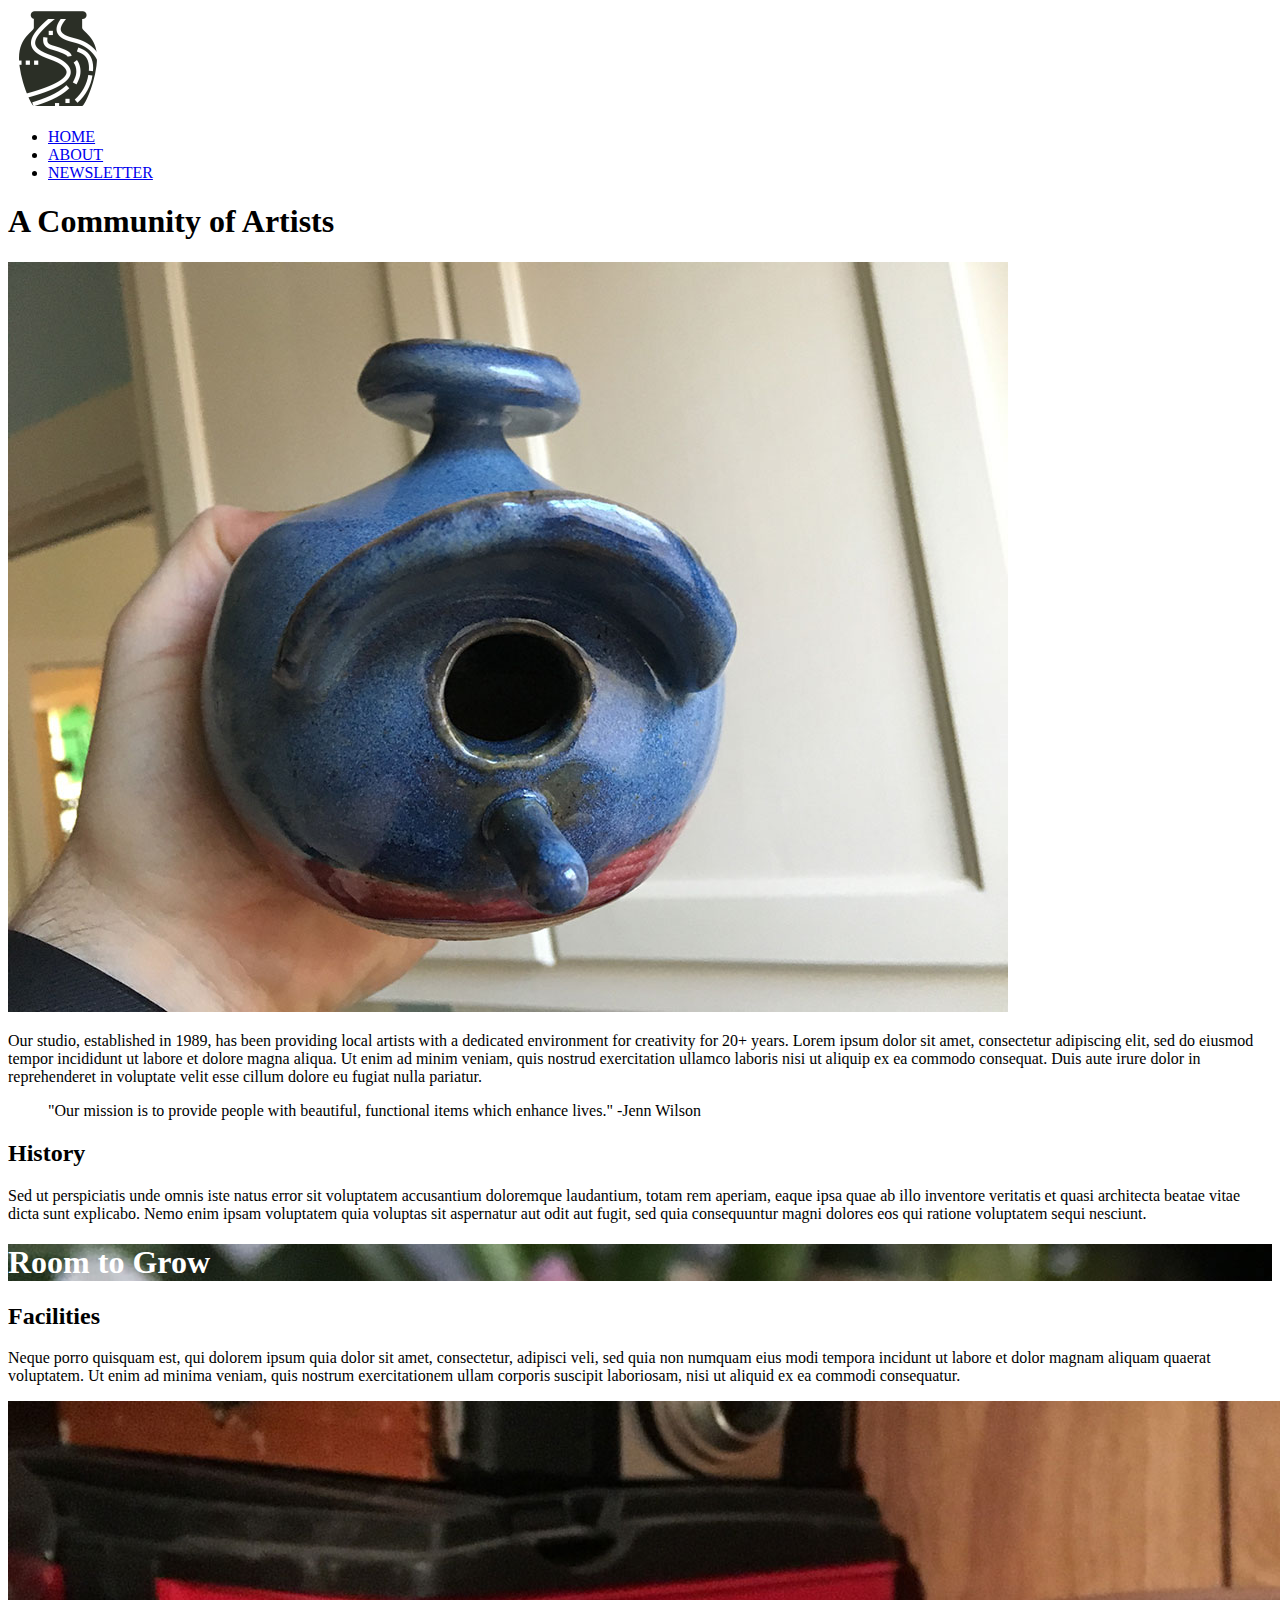
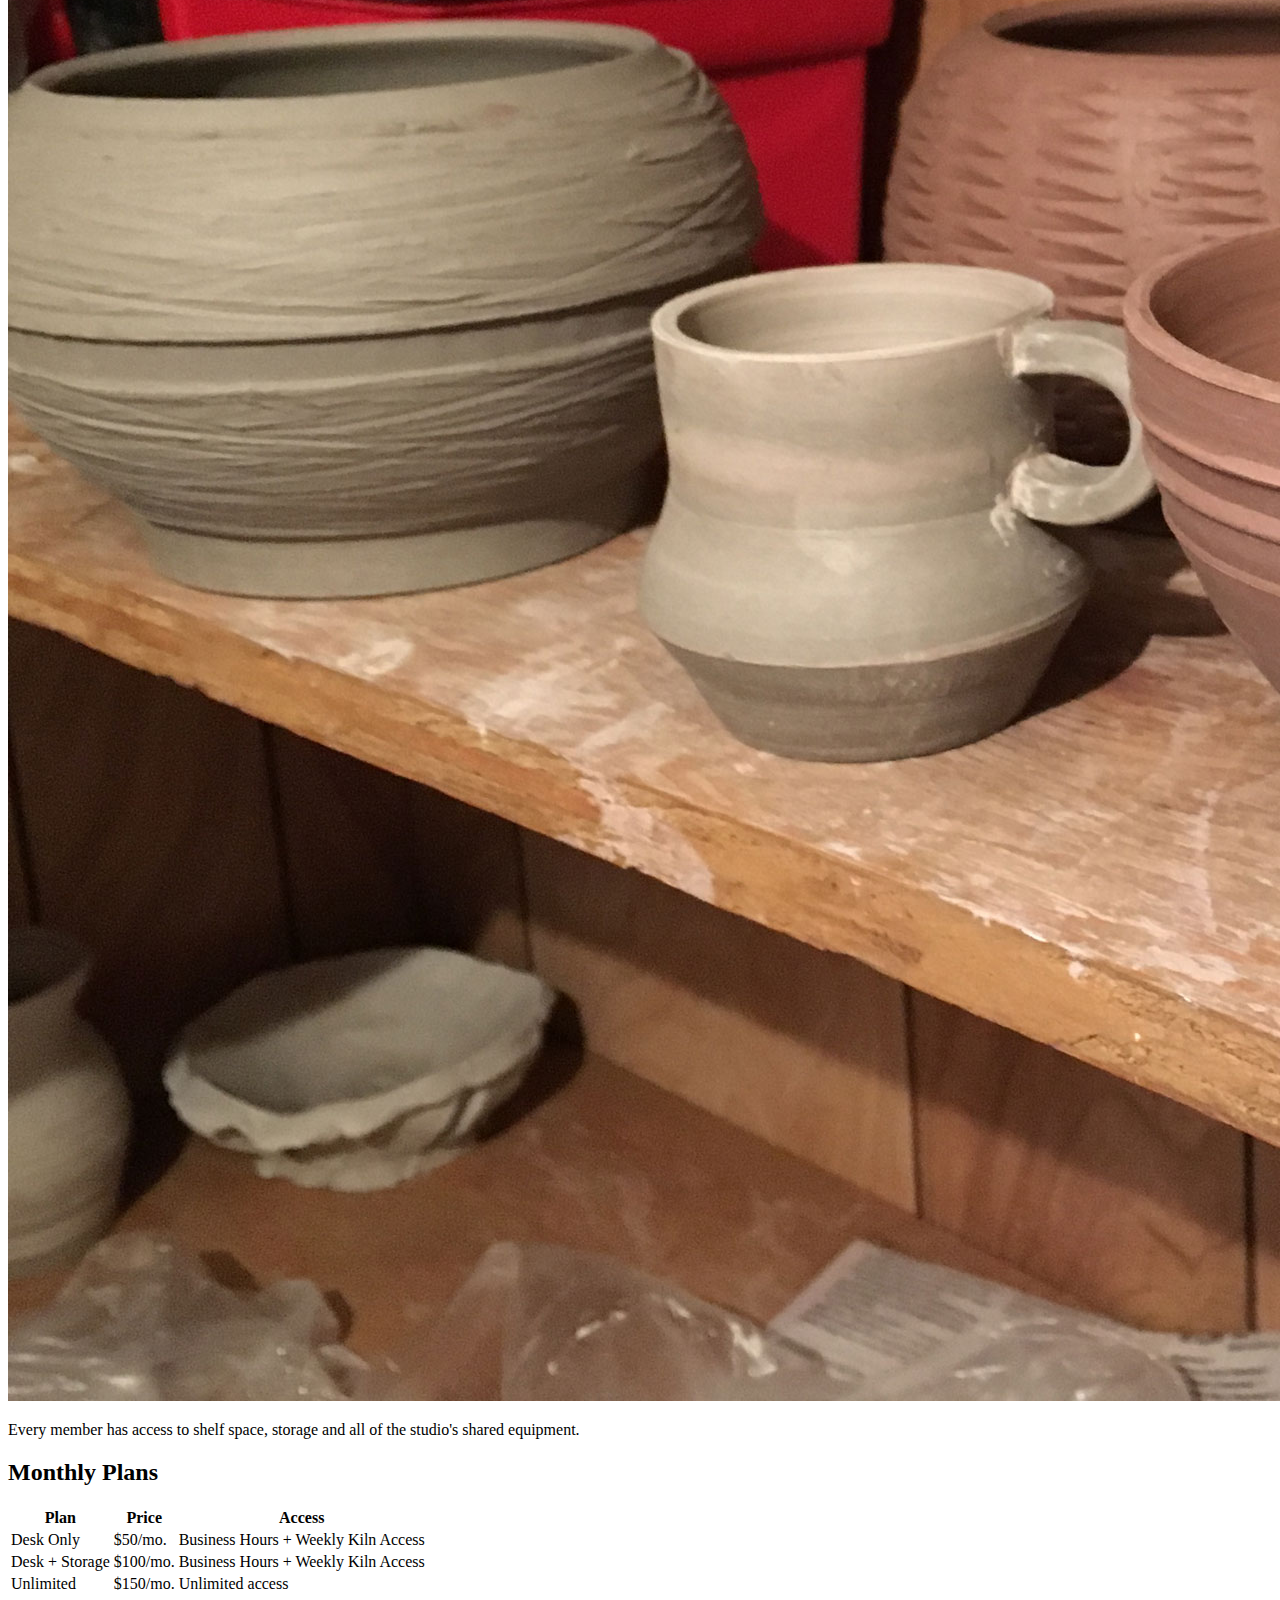
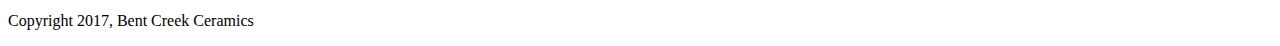
==== about.html @ f08b46b9 "first commit" ====
<!DOCTYPE html>
<html>
<head>
  <meta charset="utf-8" />
  <link rel="stylesheet" type="text/css" href="style.css" />
  <link href="https://fonts.googleapis.com/css?family=Merriweather:300,300i,400,400i,700|Roboto:300,300i,400,400i" rel="stylesheet">
  <title>Bent Creek Ceramics - About</title>
</head>
  <body id="about">
    <header>
      <div>
        <nav>
          <img src="./images/bent-creek-logo.png" alt="Bent Creek Logo">
          <ul>
            <li><a href="./index.html">HOME</a></li>
            <li><a href="./about.html">ABOUT</a></li>
            <li><a href="./newsletter.html">NEWSLETTER</a></li>
          </ul>
        </nav>
      </div>
    </header>
    <main>
      <h1>A Community of Artists</h1>
      <section class="topP">
        <div>
          <img src="./images/birdhouse.jpg" alt="birdhouse">
          <p>Our studio, established in 1989, has been providing local artists with a dedicated environment for creativity for 20+ years. Lorem ipsum dolor sit amet, consectetur adipiscing elit, sed do eiusmod tempor incididunt ut labore et dolore magna aliqua. Ut enim ad minim veniam, quis nostrud exercitation ullamco laboris nisi ut aliquip ex ea commodo consequat. Duis aute irure dolor in reprehenderet in voluptate velit esse cillum dolore eu fugiat nulla pariatur.</p>
        </div>
        <div>
          <blockquote>"Our mission is to provide people with beautiful, functional items which enhance lives." -Jenn Wilson</blockquote>
        </div>
        <div>
          <h2>History</h2>
          <p>Sed ut perspiciatis unde omnis iste natus error sit voluptatem accusantium doloremque laudantium, totam rem aperiam, eaque ipsa quae ab illo inventore veritatis et quasi architecta beatae vitae dicta sunt explicabo. Nemo enim ipsam voluptatem quia voluptas sit aspernatur aut odit aut fugit, sed quia consequuntur magni dolores eos qui ratione voluptatem sequi nesciunt.</p>
        </div>
      </section>
      <section class="midimage">
        <h1>Room to Grow</h1>
      </section>
      <article>
          <h2>Facilities</h2>
          <p>Neque porro quisquam est, qui dolorem ipsum quia dolor sit amet, consectetur, adipisci veli, sed quia non numquam eius modi tempora incidunt ut labore et dolor magnam aliquam quaerat voluptatem. Ut enim ad minima veniam, quis nostrum exercitationem ullam corporis suscipit laboriosam, nisi ut aliquid ex ea commodi consequatur.</p>
      </article>
      <aside>
        <img src="./images/background-1.jpg" alt="shelf space">
        <p>Every member has access to shelf space, storage and all of the studio's shared equipment.</p>
      <section>
        <h2>Monthly Plans</h2>
        <table>
          <thead>
            <tr>
              <th>Plan</th>
              <th>Price</th>
              <th>Access</th>
            </tr>
          </thead>
          <tbody>
            <tr>
              <td>Desk Only</td>
              <td>$50/mo.</td>
              <td>Business Hours + Weekly Kiln Access</td>
            </tr>
            <tr>
              <td>Desk + Storage</td>
              <td>$100/mo.</td>
              <td>Business Hours + Weekly Kiln Access</td>
            </tr>
            <tr>
              <td>Unlimited</td>
              <td>$150/mo.</td>
              <td>Unlimited access</td>
            </tr>
          </tbody>
        </table>
      </section>
      </aside>
    </main>
    <footer>
          <p>Copyright 2017, Bent Creek Ceramics</p>
    </footer>
  </body>
</html>
---- style.css ----
.siteheader {
  background-color: #FFFFFF;
  display: flex;
  flex-flow: row nowrap;
}
#logo {
  background-image: url("./images/bent-creek-logo.png");
  width: 50px;
  height: 50px;
  background-size: contain;
}
.navul {
  display: flex;
  flex-flow: row nowrap;
  justify-content: space-between;
}
.navli {
  display: flex;
  align-items: center;
}

#home .main {
  background: #F2F1E8;
  color: #131511;
}
#home .products {
  color: #FFFFFF;
}
#home .product1 {
  background-image: url("./images/product-1.jpg");
}
#home .product2 {
  background-image: url("./images/product-2.jpg");
}
#home .product3 {
  background-image: url("./images/product-3.jpg");
}
#home .product4 {
  background-image: url("./images/product-4.jpg");
}
#home .product5 {
  background-image: url("./images/product-5.jpg");
}
#home .product6 {
  background-image: url("./images/product-6.jpg");
}
#home .product7 {
  background-image: url("./images/product-7.jpg");
}
#home footer {
  margin-top: 10px;
  color: black;
}


#about .midimage {
  background-image: url(./images/background-3.jpg);
  color: #FFFFFF;
}

#newsletter {
  background-image: url(./images/background-2.jpg);
}
#newsletter .signup {
  background-color: #FFFFFF;
}
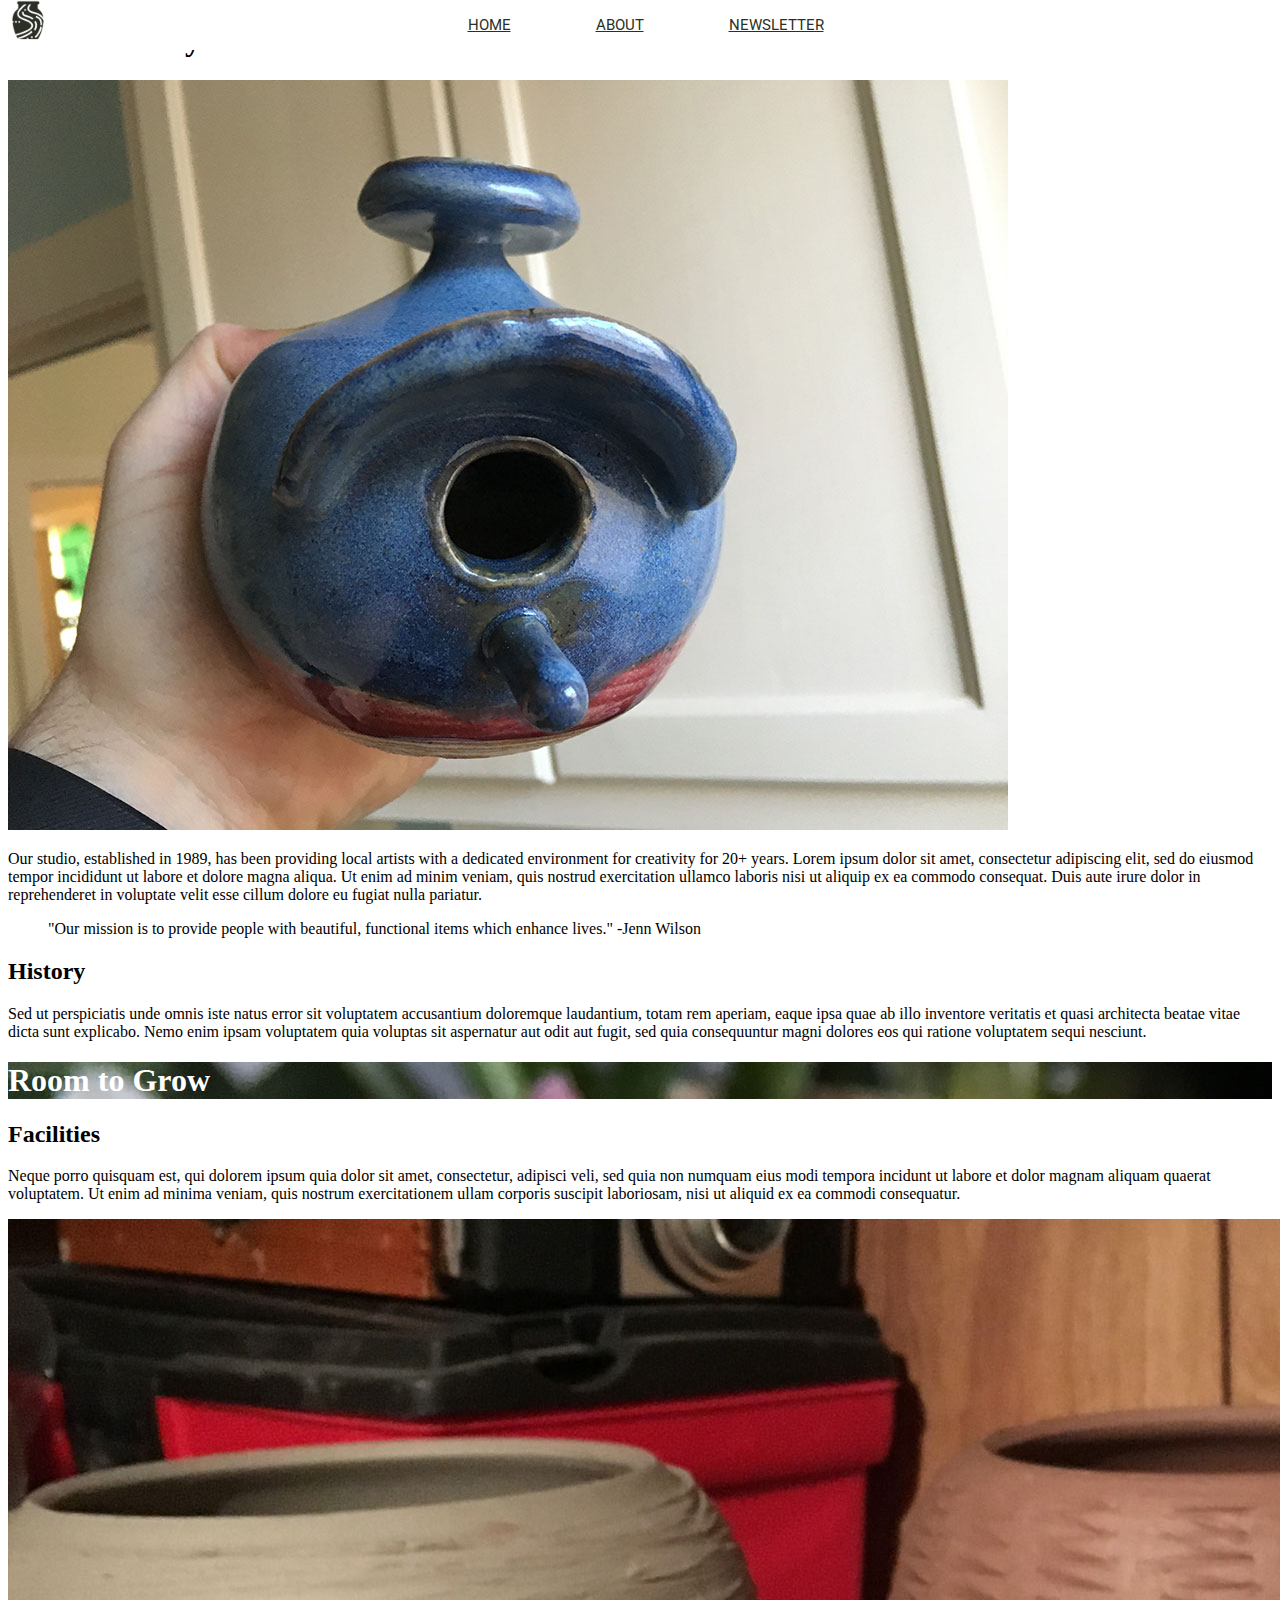
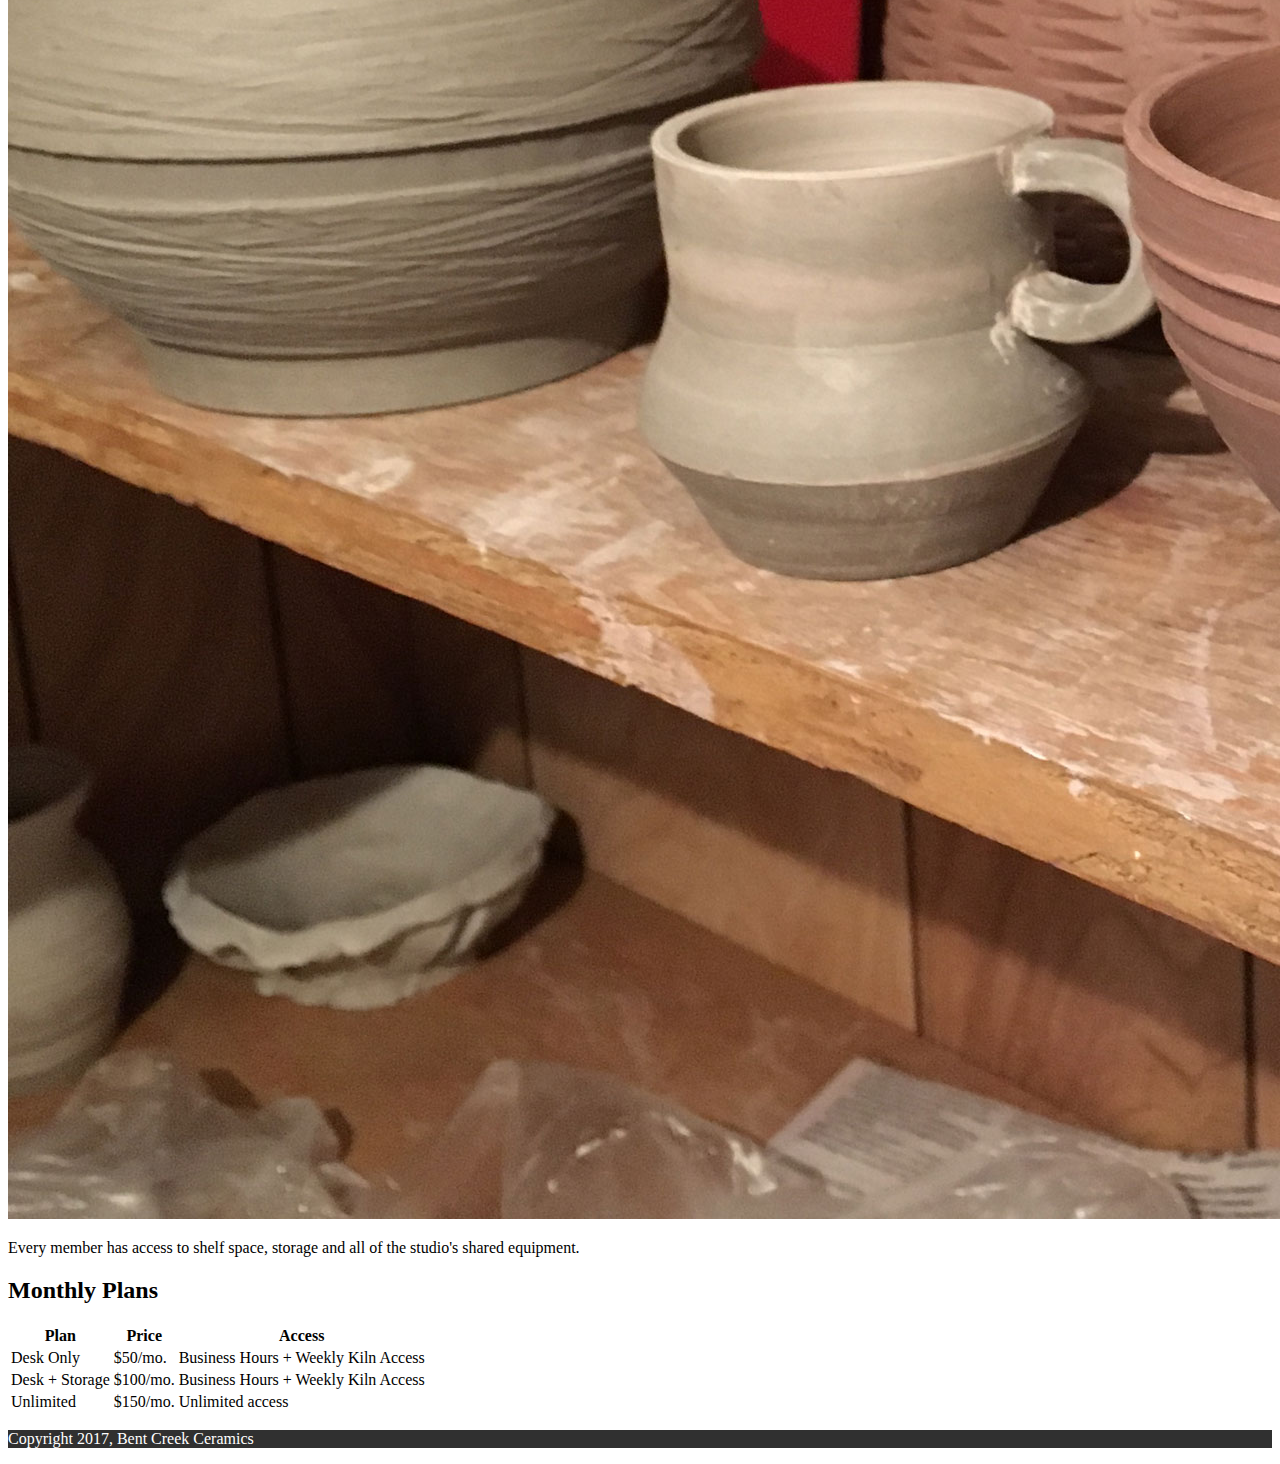
==== commit a60d8e66: "home page 90% done" ====
--- a/about.html
+++ b/about.html
@@ -7,17 +7,15 @@
   <title>Bent Creek Ceramics - About</title>
 </head>
   <body id="about">
-    <header>
-      <div>
-        <nav>
-          <img src="./images/bent-creek-logo.png" alt="Bent Creek Logo">
-          <ul>
-            <li><a href="./index.html">HOME</a></li>
-            <li><a href="./about.html">ABOUT</a></li>
-            <li><a href="./newsletter.html">NEWSLETTER</a></li>
-          </ul>
-        </nav>
-      </div>
+    <header class="siteheader">
+      <div id="logo"></div>
+      <nav class="nav">
+        <ul class="navul">
+          <li class="navli"><a href="./index.html">HOME</a></li>
+          <li class="navli"><a href="./about.html">ABOUT</a></li>
+          <li class="navli"><a href="./newsletter.html">NEWSLETTER</a></li>
+        </ul>
+      </nav>
     </header>
     <main>
       <h1>A Community of Artists</h1>
--- a/style.css
+++ b/style.css
@@ -1,55 +1,205 @@
+/*TODO:
+navbar 1 item
+#home 2 item
+*/
+
+/*Navbar applied to all 3 pages*/
+
 .siteheader {
   background-color: #FFFFFF;
   display: flex;
-  flex-flow: row nowrap;
+  align-content: center;
+  position: fixed;
+  top: 0;
+  width: 100%;
 }
 #logo {
   background-image: url("./images/bent-creek-logo.png");
-  width: 50px;
-  height: 50px;
+  width: 40px;
+  height: 40px;
   background-size: contain;
+  display: flex;
+  justify-content: flex-start;
+  align-items: center;
+}
+.nav {
+  display: flex;
+  flex-flow: row;
+  justify-content: center;
+  align-items: center;
+  margin: 0 auto;
 }
 .navul {
   display: flex;
-  flex-flow: row nowrap;
-  justify-content: space-between;
-}
-.navli {
-  display: flex;
-  align-items: center;
-}
+  list-style-type: none;
+}
+.navli a:link {
+  padding-right: 85px;
+  /*padding-left: 30px;*/
+	font-family: 'Roboto', serif;
+	font-size: 15px;
+	color: #2B2F26;
+}
+.navli a:hover {
+	font-family: 'Roboto', serif;
+	font-size: 15px;
+	color: #CD5D67;
+}
+.navli a:active {
+	font-family: 'Roboto', serif;
+	font-size: 15px;
+	color: #968772;
+}
+
+/*TODO: Still need to make "active" navbar highlight color: #968772; because it won't highlight correctly*/
 
 #home .main {
+  width: 100%;
   background: #F2F1E8;
+  padding-top: 30px;
   color: #131511;
-}
+  font-family: 'Merriweather', serif;
+}
+#home .title {
+  text-align: center;
+}
+#home .title h1 {
+  font-size: 50px;
+  font-weight: 400;
+}
+#home .title h3 {
+  font-size: 30px;
+  font-weight: 200;
+  padding-bottom: 60px;
+}
+#home p {
+  color: #FFFFFF;
+  display: flex;
+  align-items: flex-end;
+  /*background-color: #303030;*/
+}
+/*TODO: paragraph background colors*/
+
 #home .products {
-  color: #FFFFFF;
-}
+  /*margin: 10px 10px 10px 10px;
+  width: 95%;
+  height: 60%;*/
+  display: flex;
+  flex-flow: row wrap;
+  justify-content: center;
+  align-content: space-between;
+  margin-left: 20px;
+  margin-right: 20px;
+  /*justify-content: center;*/
+}
+
+/*TODO: images zoom when expanding and shrinking the page - need to make them uniform*/
+
 #home .product1 {
   background-image: url("./images/product-1.jpg");
+  background-repeat: no-repeat;
+  background-size: cover;
+  display: flex;
+  flex-basis: 60%;
+  flex-grow: 3;
+  flex-shrink: 3;
+  height: 360px;
+  margin-right: 15px;
+  margin-top: 15px;
+  /*margin-right: 5px;*/
+  /*height: 370px;
+  width: 730px;*/
 }
 #home .product2 {
   background-image: url("./images/product-2.jpg");
+  background-repeat: no-repeat;
+  background-size: cover;
+  display: flex;
+  flex-basis: 18%;
+  flex-grow: 1;
+  flex-shrink: 1;
+  height: 360px;
+  margin-right: 15px;
+  margin-top: 15px;
+  /*margin-right: 5px;*/
 }
 #home .product3 {
   background-image: url("./images/product-3.jpg");
+  background-repeat: no-repeat;
+  background-size: cover;
+  display: flex;
+  flex-basis: 18%;
+  flex-grow: 1;
+  flex-shrink: 1;
+  height: 360px;
+  margin-top: 15px;
+  margin-right: 15px;
+  /*margin-right: 5px;*/
 }
 #home .product4 {
   background-image: url("./images/product-4.jpg");
+  background-repeat: no-repeat;
+  background-size: cover;
+  display: flex;
+  flex-basis: 18%;
+  flex-grow: 1;
+  flex-shrink: 1;
+  height: 230px;
+  margin-right: 15px;
+  margin-top: 15px;
+  margin-bottom: 15px;
+  /*margin-right: 5px;*/
 }
 #home .product5 {
   background-image: url("./images/product-5.jpg");
+  background-repeat: no-repeat;
+  background-size: cover;
+  display: flex;
+  flex-basis: 18%;
+  flex-grow: 1;
+  flex-shrink: 1;
+  height: 230px;
+  margin-right: 15px;
+  margin-top: 15px;
+  margin-bottom: 15px;
+  /*margin-right: 5px;*/
 }
 #home .product6 {
   background-image: url("./images/product-6.jpg");
+  background-repeat: no-repeat;
+  background-size: cover;
+  display: flex;
+  flex-basis: 39%;
+  flex-grow: 2;
+  flex-shrink: 2;
+  height: 230px;
+  margin-right: 15px;
+  margin-top: 15px;
+  margin-bottom: 15px;
+  /*margin-right: 5px;*/
 }
 #home .product7 {
   background-image: url("./images/product-7.jpg");
+  background-repeat: no-repeat;
+  background-size: cover;
+  height: 230px;
+  display: flex;
+  flex-basis: 18%;
+  flex-grow: 1;
+  flex-shrink: 1;
+  margin-top: 15px;
+  margin-right: 15px;
+  margin-bottom: 15px;
+  /*margin-right: 5px;*/
 }
 #home footer {
-  margin-top: 10px;
-  color: black;
+  height: 100px;
+  color: #FFFFFF;
+  background-color: #303030;
+  display: flex;
+  justify-content: flex-start;
+  align-items: center;
+  padding-left: 30px;
 }
 
 
@@ -57,6 +207,11 @@
   background-image: url(./images/background-3.jpg);
   color: #FFFFFF;
 }
+#about footer {
+  margin-top: 10px;
+  color: #FFFFFF;
+  background-color: #303030;
+}
 
 #newsletter {
   background-image: url(./images/background-2.jpg);
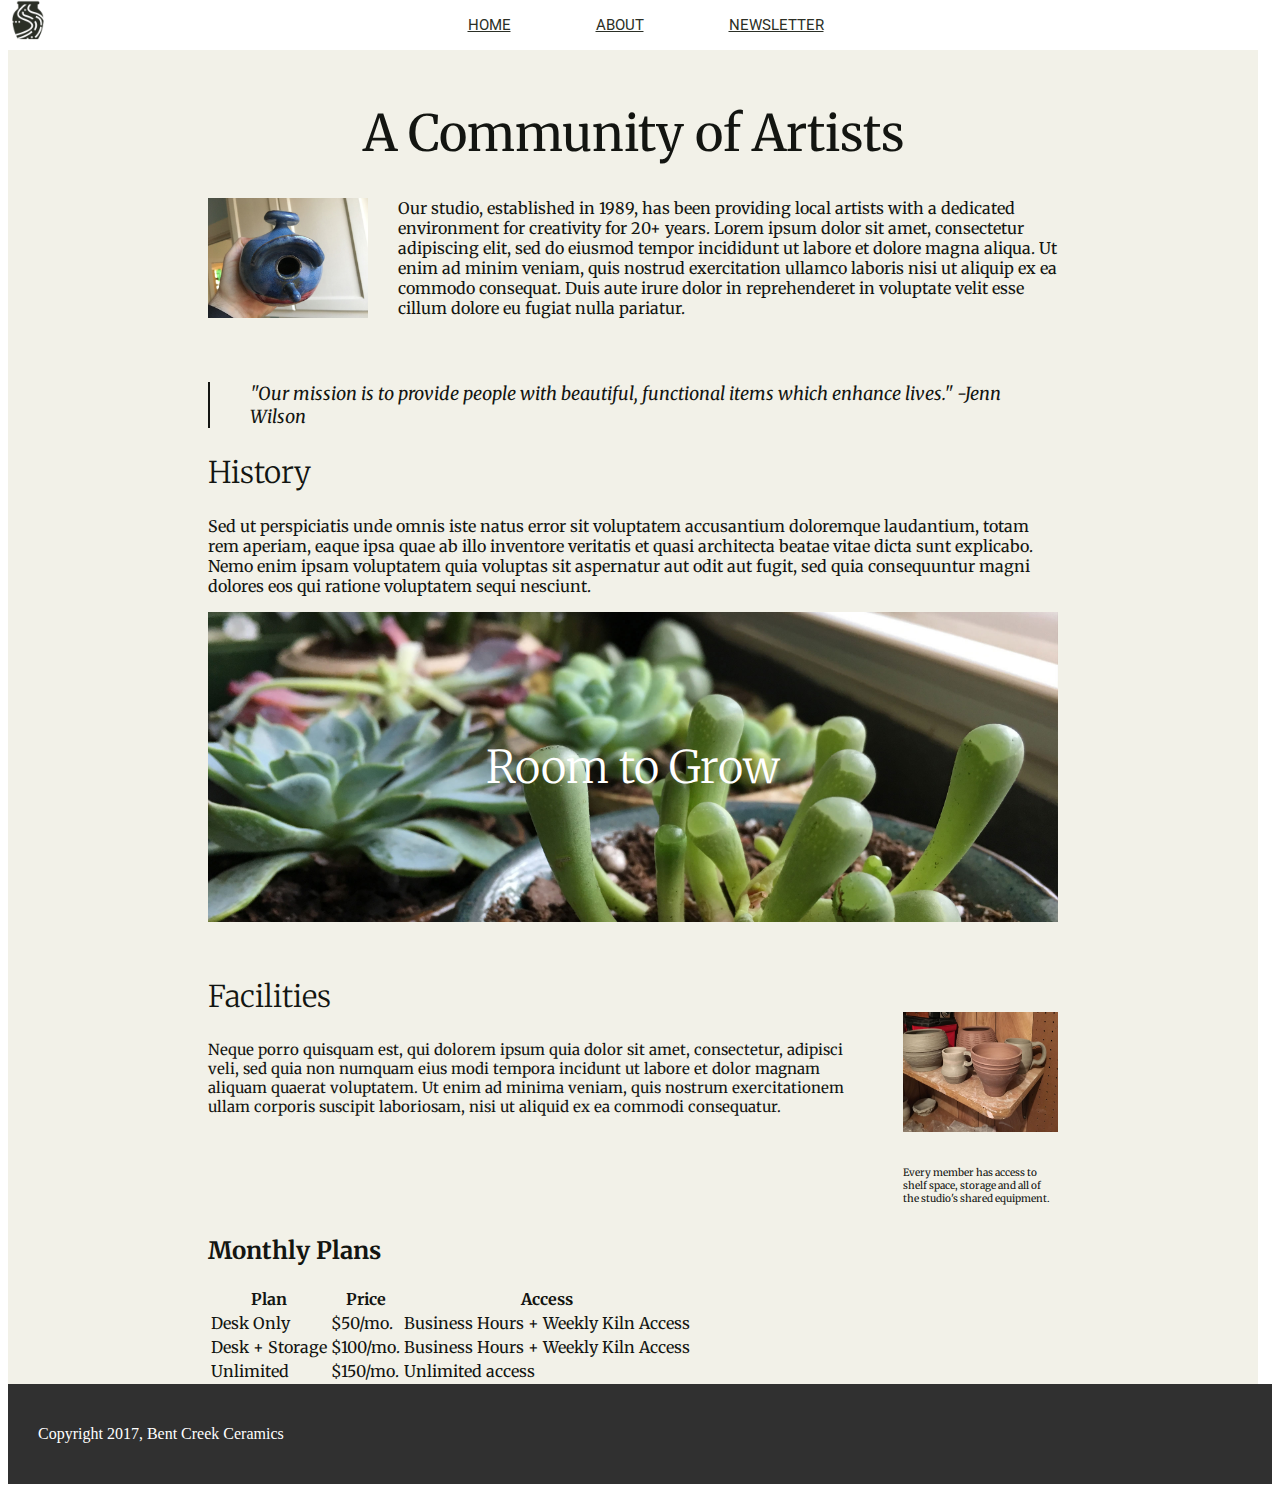
==== commit 74bb4890: "about page 75% done" ====
--- a/about.html
+++ b/about.html
@@ -18,60 +18,69 @@
       </nav>
     </header>
     <main>
-      <h1>A Community of Artists</h1>
-      <section class="topP">
-        <div>
-          <img src="./images/birdhouse.jpg" alt="birdhouse">
-          <p>Our studio, established in 1989, has been providing local artists with a dedicated environment for creativity for 20+ years. Lorem ipsum dolor sit amet, consectetur adipiscing elit, sed do eiusmod tempor incididunt ut labore et dolore magna aliqua. Ut enim ad minim veniam, quis nostrud exercitation ullamco laboris nisi ut aliquip ex ea commodo consequat. Duis aute irure dolor in reprehenderet in voluptate velit esse cillum dolore eu fugiat nulla pariatur.</p>
+      <section class="body">
+        <div class="title">
+          <h1>A Community of Artists</h1>
         </div>
-        <div>
-          <blockquote>"Our mission is to provide people with beautiful, functional items which enhance lives." -Jenn Wilson</blockquote>
-        </div>
-        <div>
-          <h2>History</h2>
-          <p>Sed ut perspiciatis unde omnis iste natus error sit voluptatem accusantium doloremque laudantium, totam rem aperiam, eaque ipsa quae ab illo inventore veritatis et quasi architecta beatae vitae dicta sunt explicabo. Nemo enim ipsam voluptatem quia voluptas sit aspernatur aut odit aut fugit, sed quia consequuntur magni dolores eos qui ratione voluptatem sequi nesciunt.</p>
-        </div>
+        <section class="topP">
+          <div class="p1">
+            <img src="./images/birdhouse.jpg" alt="bird house">
+            <p>Our studio, established in 1989, has been providing local artists with a dedicated environment for creativity for 20+ years. Lorem ipsum dolor sit amet, consectetur adipiscing elit, sed do eiusmod tempor incididunt ut labore et dolore magna aliqua. Ut enim ad minim veniam, quis nostrud exercitation ullamco laboris nisi ut aliquip ex ea commodo consequat. Duis aute irure dolor in reprehenderet in voluptate velit esse cillum dolore eu fugiat nulla pariatur.</p>
+          </div>
+          <div class="p2">
+            <blockquote id="quote">"Our mission is to provide people with beautiful, functional items which enhance lives."
+
+            -Jenn Wilson</blockquote>
+          </div>
+          <div class="p3">
+            <h2>History</h2>
+            <p>Sed ut perspiciatis unde omnis iste natus error sit voluptatem accusantium doloremque laudantium, totam rem aperiam, eaque ipsa quae ab illo inventore veritatis et quasi architecta beatae vitae dicta sunt explicabo. Nemo enim ipsam voluptatem quia voluptas sit aspernatur aut odit aut fugit, sed quia consequuntur magni dolores eos qui ratione voluptatem sequi nesciunt.</p>
+          </div>
+        </section>
+        <section class="midimage">
+          <h1>Room to Grow</h1>
+        </section>
+        <section class="ArticleAside">
+          <div class="p4">
+              <h2>Facilities</h2>
+              <p>Neque porro quisquam est, qui dolorem ipsum quia dolor sit amet, consectetur, adipisci veli, sed quia non numquam eius modi tempora incidunt ut labore et dolor magnam aliquam quaerat voluptatem. Ut enim ad minima veniam, quis nostrum exercitationem ullam corporis suscipit laboriosam, nisi ut aliquid ex ea commodi consequatur.</p>
+          </div>
+          <div class="aside">
+              <img src="./images/background-1.jpg" alt="shelf space">
+              <p>Every member has access to shelf space, storage and all of the studio's shared equipment.</p>
+          </div>
+        </section>
+
+        <section>
+          <h2>Monthly Plans</h2>
+          <table>
+            <thead>
+              <tr>
+                <th>Plan</th>
+                <th>Price</th>
+                <th>Access</th>
+              </tr>
+            </thead>
+            <tbody>
+              <tr>
+                <td>Desk Only</td>
+                <td>$50/mo.</td>
+                <td>Business Hours + Weekly Kiln Access</td>
+              </tr>
+              <tr>
+                <td>Desk + Storage</td>
+                <td>$100/mo.</td>
+                <td>Business Hours + Weekly Kiln Access</td>
+              </tr>
+              <tr>
+                <td>Unlimited</td>
+                <td>$150/mo.</td>
+                <td>Unlimited access</td>
+              </tr>
+            </tbody>
+          </table>
+        </section>
       </section>
-      <section class="midimage">
-        <h1>Room to Grow</h1>
-      </section>
-      <article>
-          <h2>Facilities</h2>
-          <p>Neque porro quisquam est, qui dolorem ipsum quia dolor sit amet, consectetur, adipisci veli, sed quia non numquam eius modi tempora incidunt ut labore et dolor magnam aliquam quaerat voluptatem. Ut enim ad minima veniam, quis nostrum exercitationem ullam corporis suscipit laboriosam, nisi ut aliquid ex ea commodi consequatur.</p>
-      </article>
-      <aside>
-        <img src="./images/background-1.jpg" alt="shelf space">
-        <p>Every member has access to shelf space, storage and all of the studio's shared equipment.</p>
-      <section>
-        <h2>Monthly Plans</h2>
-        <table>
-          <thead>
-            <tr>
-              <th>Plan</th>
-              <th>Price</th>
-              <th>Access</th>
-            </tr>
-          </thead>
-          <tbody>
-            <tr>
-              <td>Desk Only</td>
-              <td>$50/mo.</td>
-              <td>Business Hours + Weekly Kiln Access</td>
-            </tr>
-            <tr>
-              <td>Desk + Storage</td>
-              <td>$100/mo.</td>
-              <td>Business Hours + Weekly Kiln Access</td>
-            </tr>
-            <tr>
-              <td>Unlimited</td>
-              <td>$150/mo.</td>
-              <td>Unlimited access</td>
-            </tr>
-          </tbody>
-        </table>
-      </section>
-      </aside>
     </main>
     <footer>
           <p>Copyright 2017, Bent Creek Ceramics</p>
--- a/style.css
+++ b/style.css
@@ -1,9 +1,9 @@
 /*TODO:
 navbar 1 item
-#home 2 item
+#home 3 item
 */
 
-/*Navbar applied to all 3 pages*/
+/*--------------------Start of navbar section-----------------*/
 
 .siteheader {
   background-color: #FFFFFF;
@@ -53,7 +53,10 @@
 
 /*TODO: Still need to make "active" navbar highlight color: #968772; because it won't highlight correctly*/
 
-#home .main {
+
+/*-------------------Start of #home section-------------------*/
+
+#home main {
   width: 100%;
   background: #F2F1E8;
   padding-top: 30px;
@@ -72,6 +75,9 @@
   font-weight: 200;
   padding-bottom: 60px;
 }
+
+/*TODO: padding/spacing between the titles and other elements is off*/
+
 #home p {
   color: #FFFFFF;
   display: flex;
@@ -202,16 +208,97 @@
   padding-left: 30px;
 }
 
-
+/*---------------------Start of #about section-----------------*/
+
+#about main {
+  width: 850px;
+  background: #F2F1E8;
+  padding-top: 60px;
+  color: #131511;
+  font-family: 'Merriweather', serif;
+  padding-left: 200px;
+  padding-right: 200px;
+}
+#about .body {
+  /*width: 72%;*/
+}
+#about .title {
+  text-align: center;
+}
+#about .title h1 {
+  font-size: 50px;
+  font-weight: 400;
+}
+#about .p1 {
+  padding-bottom: 30px;
+}
+#about .p1 img {
+  height: 120px;
+  width: 160px;
+  float: left;
+  padding-right: 30px;
+  padding-bottom: 40px;
+}
+#about .p2 {
+  font-style: italic;
+  text-align: left;
+  border-left: solid 2px;
+  font-size: 18px;
+  margin: 0 auto;
+}
+#about .p3 h2 {
+  font-size: 30px;
+  font-weight: 200;
+}
 #about .midimage {
   background-image: url(./images/background-3.jpg);
+  background-repeat: no-repeat;
+  background-size: cover;
+  width: 100%;
+  height: 310px;
+  display: flex;
+  justify-content: center;
+  align-items: center;
+}
+#about .midimage h1 {
   color: #FFFFFF;
+  font-size: 45px;
+  font-weight: 300;
+}
+#about .ArticleAside {
+  display: flex;
+}
+#about .p4 {
+  padding-right: 35px;
+}
+#about .p4 h2{
+  padding-top: 30px;
+  font-size: 30px;
+  font-weight: 200;
+}
+#about .p4 p {
+  font-size: 15px;
+}
+#about .aside img {
+  padding-top: 90px;
+  height: 120px;
+  width: 155px;
+}
+#about .aside p {
+  padding-top: 20px;
+  font-size: 10px;
 }
 #about footer {
-  margin-top: 10px;
+  height: 100px;
   color: #FFFFFF;
   background-color: #303030;
-}
+  display: flex;
+  justify-content: flex-start;
+  align-items: center;
+  padding-left: 30px;
+}
+
+/*-------------------Start of #newsletter section-------------*/
 
 #newsletter {
   background-image: url(./images/background-2.jpg);
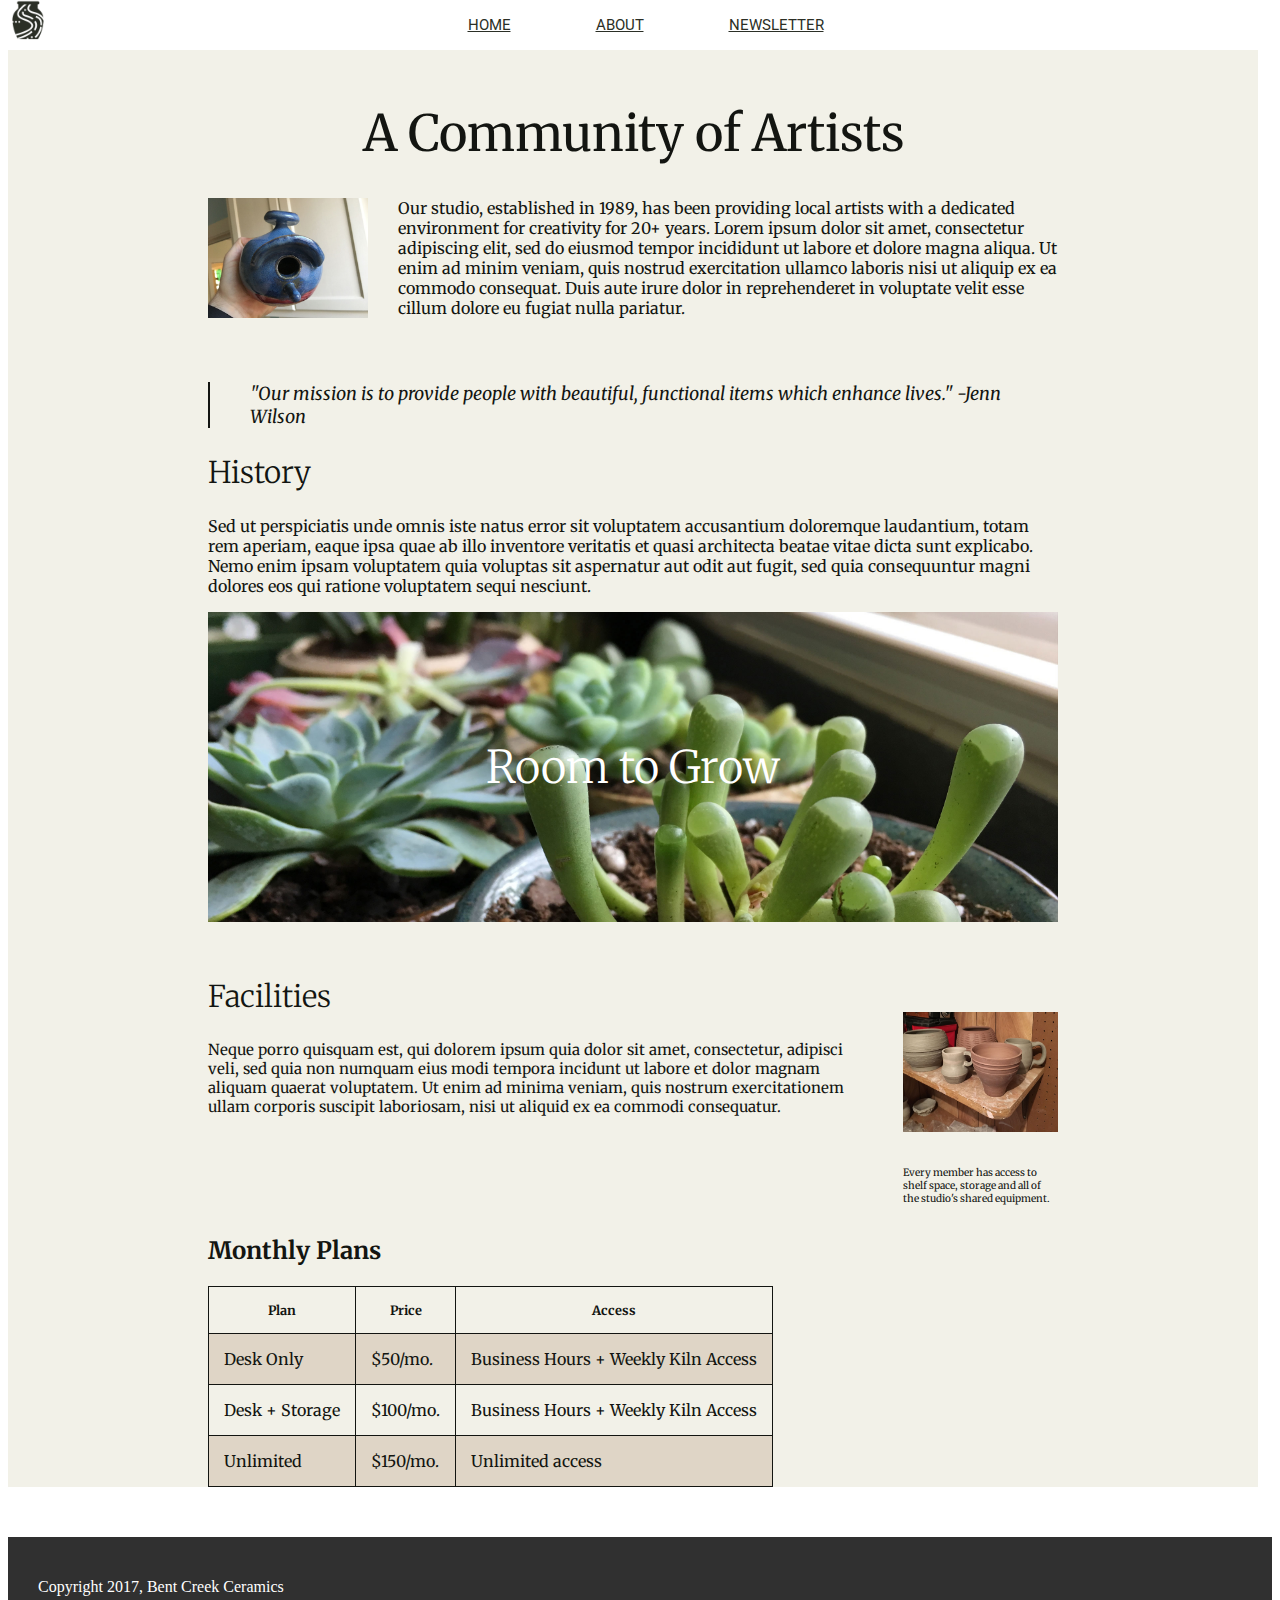
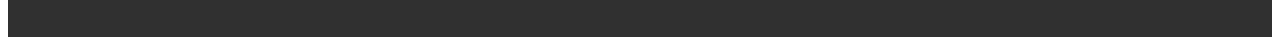
==== commit cc1e47bd: "home 90% about 75% newsletter 80%" ====
--- a/about.html
+++ b/about.html
@@ -56,26 +56,26 @@
           <table>
             <thead>
               <tr>
-                <th>Plan</th>
-                <th>Price</th>
-                <th>Access</th>
+                <th class="lead">Plan</th>
+                <th class="lead">Price</th>
+                <th class="lead">Access</th>
               </tr>
             </thead>
             <tbody>
-              <tr>
-                <td>Desk Only</td>
-                <td>$50/mo.</td>
-                <td>Business Hours + Weekly Kiln Access</td>
+              <tr class="color">
+                <td class="follow">Desk Only</td>
+                <td class="follow">$50/mo.</td>
+                <td class="follow">Business Hours + Weekly Kiln Access</td>
               </tr>
               <tr>
-                <td>Desk + Storage</td>
-                <td>$100/mo.</td>
-                <td>Business Hours + Weekly Kiln Access</td>
+                <td class="follow">Desk + Storage</td>
+                <td class="follow">$100/mo.</td>
+                <td class="follow">Business Hours + Weekly Kiln Access</td>
               </tr>
-              <tr>
-                <td>Unlimited</td>
-                <td>$150/mo.</td>
-                <td>Unlimited access</td>
+              <tr class="color">
+                <td class="follow">Unlimited</td>
+                <td class="follow">$150/mo.</td>
+                <td class="follow">Unlimited access</td>
               </tr>
             </tbody>
           </table>
--- a/style.css
+++ b/style.css
@@ -1,6 +1,8 @@
 /*TODO:
-navbar 1 item
-#home 3 item
+navbar 2 item
+#home 3 items
+#about 9 items
+#newsletter 5 items
 */
 
 /*--------------------Start of navbar section-----------------*/
@@ -51,7 +53,9 @@
 	color: #968772;
 }
 
-/*TODO: Still need to make "active" navbar highlight color: #968772; because it won't highlight correctly*/
+/*TODO:
+-Still need to make "active" navbar highlight color: #968772; because it won't highlight correctly
+-On #about and #newsletter the navbar slides left/right to stay center on the width of the page instead of being locked.*/
 
 
 /*-------------------Start of #home section-------------------*/
@@ -99,7 +103,8 @@
   /*justify-content: center;*/
 }
 
-/*TODO: images zoom when expanding and shrinking the page - need to make them uniform*/
+/*TODO: images zoom when expanding and shrinking the page - need to make them uniform. Is this done by "containing" image?
+*/
 
 #home .product1 {
   background-image: url("./images/product-1.jpg");
@@ -219,6 +224,13 @@
   padding-left: 200px;
   padding-right: 200px;
 }
+
+/*TODO:
+-paragraph spacing
+-page width is off
+-margin right and margin bottom have gaps that need fixing*/
+
+
 #about .body {
   /*width: 72%;*/
 }
@@ -239,6 +251,9 @@
   padding-right: 30px;
   padding-bottom: 40px;
 }
+
+/*TODO: inline link "dedicated environment" to the "Facilities" paragraph*/
+
 #about .p2 {
   font-style: italic;
   text-align: left;
@@ -260,6 +275,9 @@
   justify-content: center;
   align-items: center;
 }
+
+/*TODO: midimage does not stretch width of page*/
+
 #about .midimage h1 {
   color: #FFFFFF;
   font-size: 45px;
@@ -288,8 +306,35 @@
   padding-top: 20px;
   font-size: 10px;
 }
+
+/*TODO: caption spacing is off with image*/
+
+#about table {
+  border-collapse: collapse;
+  margin-bottom: 50px;
+}
+
+/*TODO: table width/positioning should be aligned with paragraph above*/
+
+#about .lead {
+  border: solid .5px;
+  padding: 15px;
+  margin: 0px;
+  font-size: 80%;
+  border-color: #131511;
+}
+#about .follow {
+  border: solid .5px;
+  border-color: #131511;
+  padding: 15px;
+}
+#about .color {
+  background-color: #DFD5C6;
+}
 #about footer {
   height: 100px;
+  /*margin: 0;*/
+  /*width: 100%;*/
   color: #FFFFFF;
   background-color: #303030;
   display: flex;
@@ -298,11 +343,116 @@
   padding-left: 30px;
 }
 
+/*TODO: footer is not stretching width of entire page*/
+
 /*-------------------Start of #newsletter section-------------*/
 
-#newsletter {
-  background-image: url(./images/background-2.jpg);
-}
 #newsletter .signup {
+  background-image: url("./images/background-2.jpg");
+  height: 540px;
+  width: 1300px;
+  background-repeat: no-repeat;
+  background-size: cover;
+  display: flex;
+  justify-content: center;
+  align-content: center;
+  margin-top: 45px;
+  margin-bottom: 115px;
+}
+
+/*TODO:
+-Fonts and font colors are off
+-textbox size is off
+-title headers are not right size
+-entry lines do not have underline under names
+-entry lines highlight "blue" when you click to type
+*/
+
+
+#newsletter .textbox {
   background-color: #FFFFFF;
-}
+  height: 70%;
+  width: 47%;
+  margin-top: 40px;
+  display: flex;
+  flex-flow: row wrap;
+  align-items: center;
+}
+#newsletter .titles {
+  display: flex;
+  flex-flow: row wrap;
+  justify-content: center;
+}
+#newsletter .titles h2 {
+  font-size: 20px;
+  font-weight: 200;
+  padding-left: 60px;
+  padding-right: 60px;
+}
+#newsletter .titles h4 {
+  font-size: 12px;
+  font-weight: 500;
+  padding-left: 30px;
+  padding-right: 30px;
+}
+#newsletter .entry {
+  padding: 30px;
+}
+#newsletter .names {
+  display: flex;
+  flex-flow: row wrap;
+}
+#newsletter .firstname {
+  /*border: solid 1px;
+  border-top: none;
+  border-right: none;
+  border-left: none;
+  height: 15px;
+  width: 50px;*/
+  /*border-bottom: 550px;*/
+}
+#newsletter #first_name {
+  border: solid 1px;
+  border-top: none;
+  border-right: none;
+  border-left: none;
+  height: 15px;
+  width: 500px;
+}
+#newsletter .email {
+  /*border: solid 1px;
+  border-top: none;
+  border-right: none;
+  border-left: none;
+  height: 15px;
+  width: 50px;*/
+  /*border-bottom: 550px;*/
+}
+#newsletter #email {
+  border: solid 1px;
+  border-top: none;
+  border-right: none;
+  border-left: none;
+  height: 15px;
+  width: 500px;
+}
+#newsletter .submit {
+  /*padding-left: 240px;
+  padding-right: 240px;
+  /*padding-bottom: 20px;*/
+  padding-top: 20px;
+  display: flex;
+  justify-content: center;
+}
+#newsletter #submit_button {
+  background-color: #968772;
+  color: #F2F1E8;
+  padding: 10px 15px 10px 15px;
+  border: none;
+}
+#newsletter #submit_button:hover {
+  background-color: #967343;
+  color: #F2F1E8;
+  padding: 10px 15px 10px 15px;
+  border: none;
+}
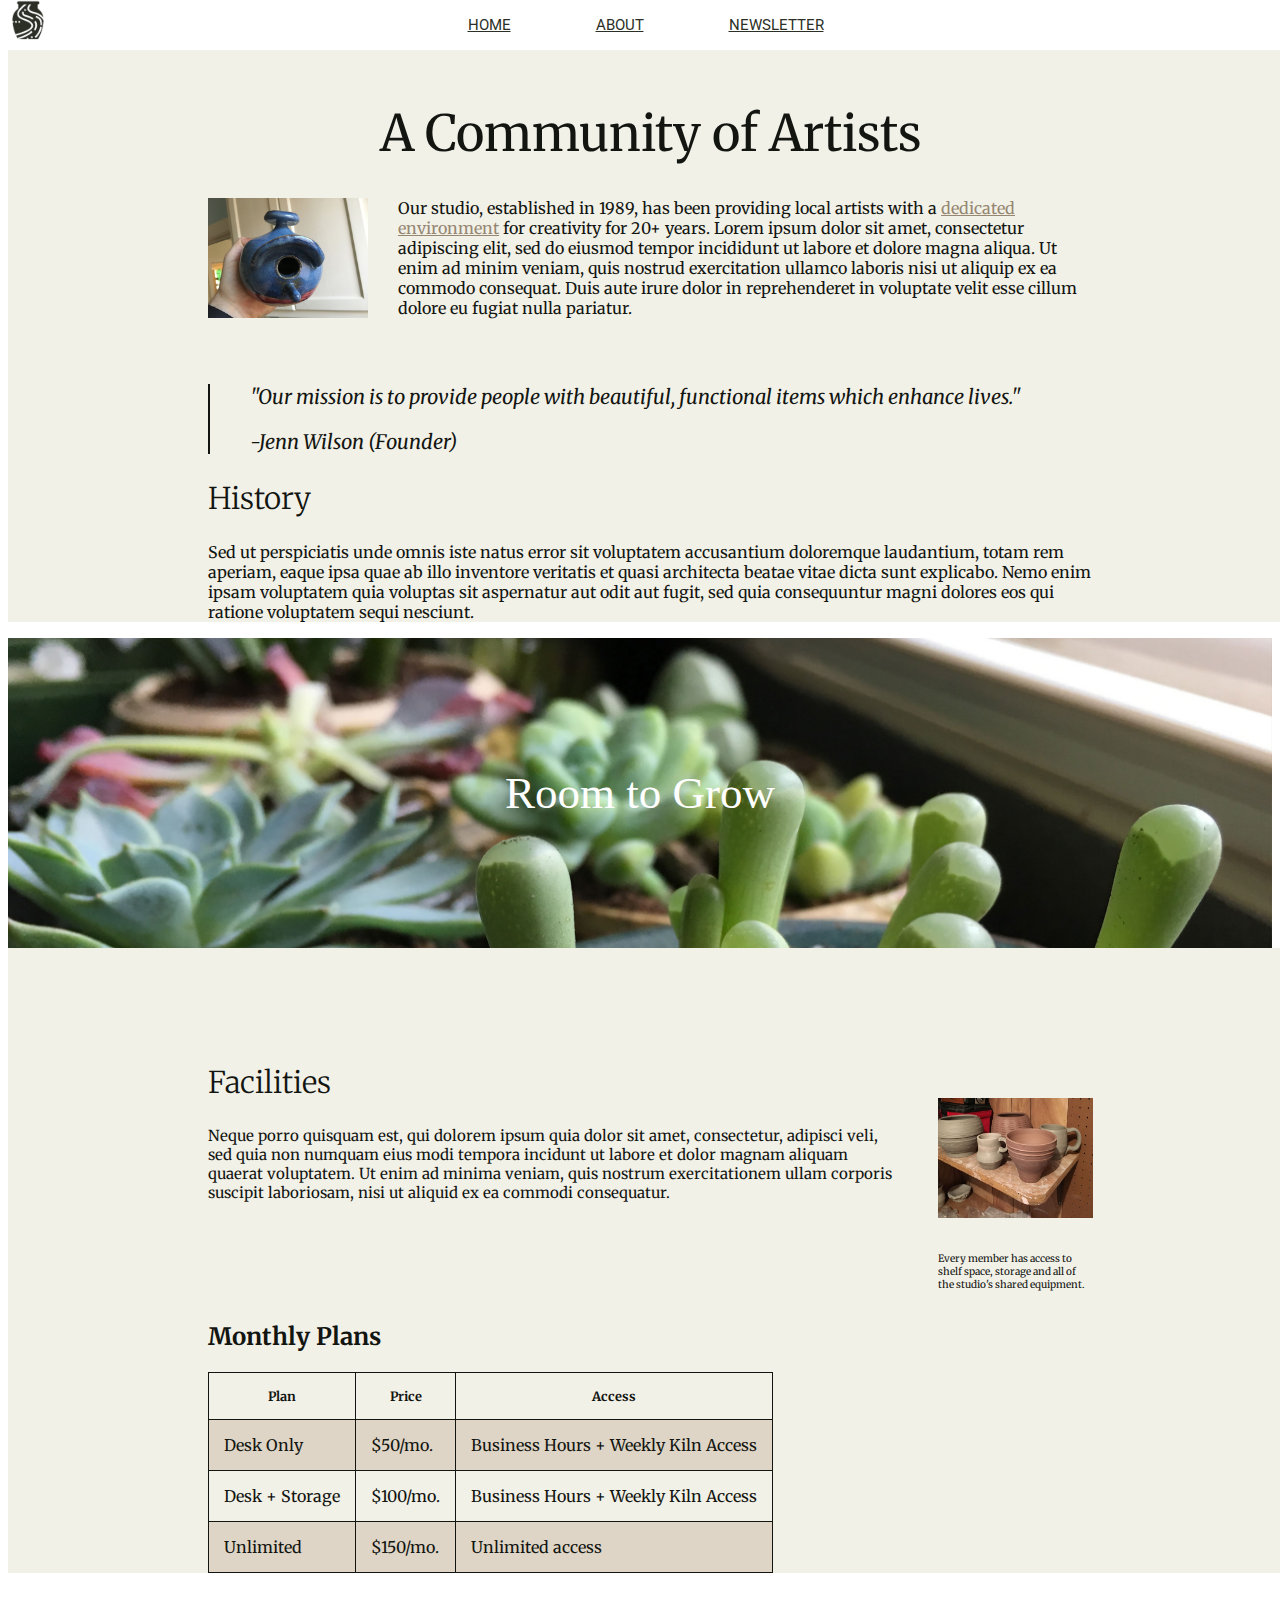
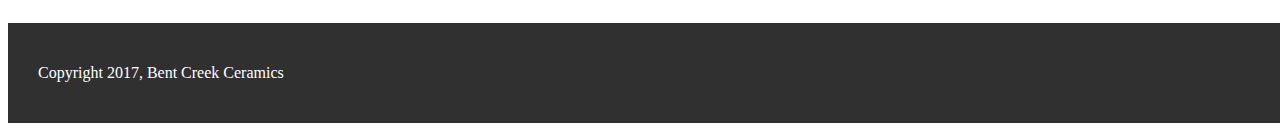
==== commit 6fba687f: "Home 95% About 90% Newsletter 90%" ====
--- a/about.html
+++ b/about.html
@@ -6,84 +6,87 @@
   <link href="https://fonts.googleapis.com/css?family=Merriweather:300,300i,400,400i,700|Roboto:300,300i,400,400i" rel="stylesheet">
   <title>Bent Creek Ceramics - About</title>
 </head>
-  <body id="about">
-    <header class="siteheader">
-      <div id="logo"></div>
-      <nav class="nav">
-        <ul class="navul">
-          <li class="navli"><a href="./index.html">HOME</a></li>
-          <li class="navli"><a href="./about.html">ABOUT</a></li>
-          <li class="navli"><a href="./newsletter.html">NEWSLETTER</a></li>
-        </ul>
-      </nav>
-    </header>
-    <main>
-      <section class="body">
-        <div class="title">
-          <h1>A Community of Artists</h1>
+<body id="about">
+  <header class="siteheader">
+    <div id="logo"></div>
+    <nav class="nav">
+      <ul class="navul">
+        <li class="navli"><a href="./index.html">HOME</a></li>
+        <li class="navli"><a href="./about.html">ABOUT</a></li>
+        <li class="navli"><a href="./newsletter.html">NEWSLETTER</a></li>
+      </ul>
+    </nav>
+  </header>
+  <main>
+    <section class="body1">
+      <div class="title">
+        <h1>A Community of Artists</h1>
+      </div>
+      <section class="topP">
+        <div class="p1">
+          <img src="./images/birdhouse.jpg" alt="bird house">
+          <p>Our studio, established in 1989, has been providing local artists with a <a href="#Facilities">dedicated environment</a> for creativity for 20+ years. Lorem ipsum dolor sit amet, consectetur adipiscing elit, sed do eiusmod tempor incididunt ut labore et dolore magna aliqua. Ut enim ad minim veniam, quis nostrud exercitation ullamco laboris nisi ut aliquip ex ea commodo consequat. Duis aute irure dolor in reprehenderet in voluptate velit esse cillum dolore eu fugiat nulla pariatur.</p>
         </div>
-        <section class="topP">
-          <div class="p1">
-            <img src="./images/birdhouse.jpg" alt="bird house">
-            <p>Our studio, established in 1989, has been providing local artists with a dedicated environment for creativity for 20+ years. Lorem ipsum dolor sit amet, consectetur adipiscing elit, sed do eiusmod tempor incididunt ut labore et dolore magna aliqua. Ut enim ad minim veniam, quis nostrud exercitation ullamco laboris nisi ut aliquip ex ea commodo consequat. Duis aute irure dolor in reprehenderet in voluptate velit esse cillum dolore eu fugiat nulla pariatur.</p>
-          </div>
-          <div class="p2">
-            <blockquote id="quote">"Our mission is to provide people with beautiful, functional items which enhance lives."
+        <div class="p2">
+          <blockquote id="quote1">"Our mission is to provide people with beautiful, functional items which enhance lives."</blockquote>
+          <blockquote id="quote2">-Jenn Wilson (Founder)</blockquote>
+        </div>
+        <div class="p3">
+          <h2>History</h2>
+          <p>Sed ut perspiciatis unde omnis iste natus error sit voluptatem accusantium doloremque laudantium, totam rem aperiam, eaque ipsa quae ab illo inventore veritatis et quasi architecta beatae vitae dicta sunt explicabo. Nemo enim ipsam voluptatem quia voluptas sit aspernatur aut odit aut fugit, sed quia consequuntur magni dolores eos qui ratione voluptatem sequi nesciunt.</p>
+        </div>
+      </section>
+    </section>
 
-            -Jenn Wilson</blockquote>
-          </div>
-          <div class="p3">
-            <h2>History</h2>
-            <p>Sed ut perspiciatis unde omnis iste natus error sit voluptatem accusantium doloremque laudantium, totam rem aperiam, eaque ipsa quae ab illo inventore veritatis et quasi architecta beatae vitae dicta sunt explicabo. Nemo enim ipsam voluptatem quia voluptas sit aspernatur aut odit aut fugit, sed quia consequuntur magni dolores eos qui ratione voluptatem sequi nesciunt.</p>
-          </div>
-        </section>
-        <section class="midimage">
-          <h1>Room to Grow</h1>
-        </section>
-        <section class="ArticleAside">
-          <div class="p4">
-              <h2>Facilities</h2>
-              <p>Neque porro quisquam est, qui dolorem ipsum quia dolor sit amet, consectetur, adipisci veli, sed quia non numquam eius modi tempora incidunt ut labore et dolor magnam aliquam quaerat voluptatem. Ut enim ad minima veniam, quis nostrum exercitationem ullam corporis suscipit laboriosam, nisi ut aliquid ex ea commodi consequatur.</p>
-          </div>
-          <div class="aside">
-              <img src="./images/background-1.jpg" alt="shelf space">
-              <p>Every member has access to shelf space, storage and all of the studio's shared equipment.</p>
-          </div>
-        </section>
+    <!-- <section class="midImageParent"> -->
+      <section class="midimage">
+        <h1>Room to Grow</h1>
+      </section>
+    <!-- </section> -->
 
-        <section>
-          <h2>Monthly Plans</h2>
-          <table>
-            <thead>
-              <tr>
-                <th class="lead">Plan</th>
-                <th class="lead">Price</th>
-                <th class="lead">Access</th>
-              </tr>
-            </thead>
-            <tbody>
-              <tr class="color">
-                <td class="follow">Desk Only</td>
-                <td class="follow">$50/mo.</td>
-                <td class="follow">Business Hours + Weekly Kiln Access</td>
-              </tr>
-              <tr>
-                <td class="follow">Desk + Storage</td>
-                <td class="follow">$100/mo.</td>
-                <td class="follow">Business Hours + Weekly Kiln Access</td>
-              </tr>
-              <tr class="color">
-                <td class="follow">Unlimited</td>
-                <td class="follow">$150/mo.</td>
-                <td class="follow">Unlimited access</td>
-              </tr>
-            </tbody>
-          </table>
-        </section>
+    <section class="body2">
+      <section class="ArticleAside">
+        <div class="p4">
+          <h2 id="Facilities">Facilities</h2>
+          <p>Neque porro quisquam est, qui dolorem ipsum quia dolor sit amet, consectetur, adipisci veli, sed quia non numquam eius modi tempora incidunt ut labore et dolor magnam aliquam quaerat voluptatem. Ut enim ad minima veniam, quis nostrum exercitationem ullam corporis suscipit laboriosam, nisi ut aliquid ex ea commodi consequatur.</p>
+        </div>
+        <div class="aside">
+          <img src="./images/background-1.jpg" alt="shelf space">
+          <p>Every member has access to shelf space, storage and all of the studio's shared equipment.</p>
+        </div>
       </section>
-    </main>
-    <footer>
-          <p>Copyright 2017, Bent Creek Ceramics</p>
-    </footer>
-  </body>
+
+      <h2>Monthly Plans</h2>
+      <table>
+        <thead>
+          <tr>
+            <th class="lead">Plan</th>
+            <th class="lead">Price</th>
+            <th class="lead">Access</th>
+          </tr>
+        </thead>
+        <tbody>
+          <tr class="color">
+            <td class="follow">Desk Only</td>
+            <td class="follow">$50/mo.</td>
+            <td class="follow">Business Hours + Weekly Kiln Access</td>
+          </tr>
+          <tr>
+            <td class="follow">Desk + Storage</td>
+            <td class="follow">$100/mo.</td>
+            <td class="follow">Business Hours + Weekly Kiln Access</td>
+          </tr>
+          <tr class="color">
+            <td class="follow">Unlimited</td>
+            <td class="follow">$150/mo.</td>
+            <td class="follow">Unlimited access</td>
+          </tr>
+        </tbody>
+      </table>
+    </section>
+  </main>
+  <footer>
+    <p>Copyright 2017, Bent Creek Ceramics</p>
+  </footer>
+</body>
 </html>
--- a/style.css
+++ b/style.css
@@ -1,8 +1,9 @@
 /*TODO:
 navbar 2 item
-#home 3 items
-#about 9 items
-#newsletter 5 items
+#home 2 items
+#about 8 items
+#newsletter 3 items
+*BONUS implementation
 */
 
 /*--------------------Start of navbar section-----------------*/
@@ -73,11 +74,12 @@
 #home .title h1 {
   font-size: 50px;
   font-weight: 400;
+  /*padding-bottom: -60px;*/
 }
 #home .title h3 {
   font-size: 30px;
   font-weight: 200;
-  padding-bottom: 60px;
+  /*padding-bottom: 60px;*/
 }
 
 /*TODO: padding/spacing between the titles and other elements is off*/
@@ -86,9 +88,9 @@
   color: #FFFFFF;
   display: flex;
   align-items: flex-end;
-  /*background-color: #303030;*/
-}
-/*TODO: paragraph background colors*/
+  background-color: #303030;
+  padding: 10px;
+}
 
 #home .products {
   /*margin: 10px 10px 10px 10px;
@@ -110,13 +112,16 @@
   background-image: url("./images/product-1.jpg");
   background-repeat: no-repeat;
   background-size: cover;
+  background-position: center;
   display: flex;
   flex-basis: 60%;
+  /*min-width: 60%;*/
   flex-grow: 3;
   flex-shrink: 3;
   height: 360px;
   margin-right: 15px;
   margin-top: 15px;
+  align-items: flex-end;
   /*margin-right: 5px;*/
   /*height: 370px;
   width: 730px;*/
@@ -125,6 +130,7 @@
   background-image: url("./images/product-2.jpg");
   background-repeat: no-repeat;
   background-size: cover;
+  background-position: center;
   display: flex;
   flex-basis: 18%;
   flex-grow: 1;
@@ -132,12 +138,14 @@
   height: 360px;
   margin-right: 15px;
   margin-top: 15px;
+  align-items: flex-end;
   /*margin-right: 5px;*/
 }
 #home .product3 {
   background-image: url("./images/product-3.jpg");
   background-repeat: no-repeat;
   background-size: cover;
+  background-position: center;
   display: flex;
   flex-basis: 18%;
   flex-grow: 1;
@@ -145,12 +153,14 @@
   height: 360px;
   margin-top: 15px;
   margin-right: 15px;
+  align-items: flex-end;
   /*margin-right: 5px;*/
 }
 #home .product4 {
   background-image: url("./images/product-4.jpg");
   background-repeat: no-repeat;
   background-size: cover;
+  background-position: center;
   display: flex;
   flex-basis: 18%;
   flex-grow: 1;
@@ -159,12 +169,14 @@
   margin-right: 15px;
   margin-top: 15px;
   margin-bottom: 15px;
+  align-items: flex-end;
   /*margin-right: 5px;*/
 }
 #home .product5 {
   background-image: url("./images/product-5.jpg");
   background-repeat: no-repeat;
   background-size: cover;
+  background-position: center;
   display: flex;
   flex-basis: 18%;
   flex-grow: 1;
@@ -173,12 +185,14 @@
   margin-right: 15px;
   margin-top: 15px;
   margin-bottom: 15px;
+  align-items: flex-end;
   /*margin-right: 5px;*/
 }
 #home .product6 {
   background-image: url("./images/product-6.jpg");
   background-repeat: no-repeat;
   background-size: cover;
+  background-position: center;
   display: flex;
   flex-basis: 39%;
   flex-grow: 2;
@@ -187,12 +201,14 @@
   margin-right: 15px;
   margin-top: 15px;
   margin-bottom: 15px;
+  align-items: flex-end;
   /*margin-right: 5px;*/
 }
 #home .product7 {
   background-image: url("./images/product-7.jpg");
   background-repeat: no-repeat;
   background-size: cover;
+  background-position: center;
   height: 230px;
   display: flex;
   flex-basis: 18%;
@@ -201,8 +217,10 @@
   margin-top: 15px;
   margin-right: 15px;
   margin-bottom: 15px;
-  /*margin-right: 5px;*/
-}
+  align-items: flex-end;
+  /*margin-right: 5px;*/
+}
+
 #home footer {
   height: 100px;
   color: #FFFFFF;
@@ -216,13 +234,7 @@
 /*---------------------Start of #about section-----------------*/
 
 #about main {
-  width: 850px;
-  background: #F2F1E8;
-  padding-top: 60px;
-  color: #131511;
-  font-family: 'Merriweather', serif;
-  padding-left: 200px;
-  padding-right: 200px;
+  width: 100%;
 }
 
 /*TODO:
@@ -231,8 +243,14 @@
 -margin right and margin bottom have gaps that need fixing*/
 
 
-#about .body {
-  /*width: 72%;*/
+#about .body1 {
+  width: 70%;
+  font-family: 'Merriweather', serif;
+  color: #131511;
+  background: #F2F1E8;
+  padding-top: 60px;
+  padding-left: 200px;
+  padding-right: 200px;
 }
 #about .title {
   text-align: center;
@@ -251,20 +269,29 @@
   padding-right: 30px;
   padding-bottom: 40px;
 }
-
-/*TODO: inline link "dedicated environment" to the "Facilities" paragraph*/
+#about .p1 a {
+  color: #968772;
+}
+#about .p1 a:hover {
+  color: #967343;
+}
+
+/*TODO: link goes to Facilities, but there is not padding so the title is cut off*/
 
 #about .p2 {
   font-style: italic;
   text-align: left;
   border-left: solid 2px;
-  font-size: 18px;
+  font-size: 20px;
   margin: 0 auto;
 }
 #about .p3 h2 {
   font-size: 30px;
   font-weight: 200;
 }
+/*#about .midImageParent {
+  width: 100%;
+}*/
 #about .midimage {
   background-image: url(./images/background-3.jpg);
   background-repeat: no-repeat;
@@ -276,12 +303,25 @@
   align-items: center;
 }
 
-/*TODO: midimage does not stretch width of page*/
+/*TODO:
+-midimage is nested under the BODY parent and will be limited in widith
+-Need to group top 1/3 in a <div>
+-Image in its own <div>
+-Need to group bottom 1/3 in a <div>*/
 
 #about .midimage h1 {
   color: #FFFFFF;
   font-size: 45px;
   font-weight: 300;
+}
+#about .body2 {
+  width: 70%;
+  font-family: 'Merriweather', serif;
+  color: #131511;
+  background: #F2F1E8;
+  padding-top: 60px;
+  padding-left: 200px;
+  padding-right: 200px;
 }
 #about .ArticleAside {
   display: flex;
@@ -334,7 +374,7 @@
 #about footer {
   height: 100px;
   /*margin: 0;*/
-  /*width: 100%;*/
+  width: 100%;
   color: #FFFFFF;
   background-color: #303030;
   display: flex;
@@ -347,12 +387,15 @@
 
 /*-------------------Start of #newsletter section-------------*/
 
-#newsletter .signup {
+#newsletter {
   background-image: url("./images/background-2.jpg");
   height: 540px;
-  width: 1300px;
-  background-repeat: no-repeat;
-  background-size: cover;
+  width: 100%;
+  background-repeat: no-repeat;
+  background-size: cover;
+}
+
+#newsletter .signup {
   display: flex;
   justify-content: center;
   align-content: center;
@@ -362,19 +405,19 @@
 
 /*TODO:
 -Fonts and font colors are off
--textbox size is off
 -title headers are not right size
--entry lines do not have underline under names
--entry lines highlight "blue" when you click to type
+-background image does not cover entire background. Could be do to nesting inside of body
 */
 
 
 #newsletter .textbox {
   background-color: #FFFFFF;
-  height: 70%;
-  width: 47%;
+  /*height: 70%;
+  width: 47%;*/
   margin-top: 40px;
-  display: flex;
+  margin-bottom: 115px;
+  display: flex;
+  flex-basis: 48%;
   flex-flow: row wrap;
   align-items: center;
 }
@@ -384,13 +427,13 @@
   justify-content: center;
 }
 #newsletter .titles h2 {
-  font-size: 20px;
+  font-size: 25px;
   font-weight: 200;
   padding-left: 60px;
   padding-right: 60px;
 }
 #newsletter .titles h4 {
-  font-size: 12px;
+  font-size: 15px;
   font-weight: 500;
   padding-left: 30px;
   padding-right: 30px;
@@ -398,42 +441,53 @@
 #newsletter .entry {
   padding: 30px;
 }
-#newsletter .names {
+/*#newsletter .entries {
   display: flex;
   flex-flow: row wrap;
-}
-#newsletter .firstname {
-  /*border: solid 1px;
+  font-family: 'Roboto', serif;
+  color: gray;
+  font-size: 18px;
+}*/
+#newsletter .name {
+  border: solid 2px;
   border-top: none;
   border-right: none;
   border-left: none;
-  height: 15px;
-  width: 50px;*/
-  /*border-bottom: 550px;*/
-}
-#newsletter #first_name {
-  border: solid 1px;
+  border-color: #968772;
+  height: 20px;
+  width: 550px;
+  margin-bottom: 25px;
+  padding-bottom: 3px;
+}
+#newsletter .name input {
+  font-family: 'Roboto', serif;
+  color: gray;
+  font-size: 18px;
+}
+/*#newsletter .name input:focus {
+  border-color: none;
+}*/
+#newsletter #name {
+  border-style: none;
+  width: 500px;
+}
+#newsletter .email {
+  border: solid 2px;
   border-top: none;
   border-right: none;
   border-left: none;
-  height: 15px;
-  width: 500px;
-}
-#newsletter .email {
-  /*border: solid 1px;
-  border-top: none;
-  border-right: none;
-  border-left: none;
-  height: 15px;
-  width: 50px;*/
-  /*border-bottom: 550px;*/
+  border-color: #968772;
+  height: 20px;
+  width: 550px;
+  padding-bottom: 3px;
+}
+#newsletter .email input {
+  font-family: 'Roboto', serif;
+  color: gray;
+  font-size: 18px;
 }
 #newsletter #email {
-  border: solid 1px;
-  border-top: none;
-  border-right: none;
-  border-left: none;
-  height: 15px;
+  border-style: none;
   width: 500px;
 }
 #newsletter .submit {
@@ -443,6 +497,7 @@
   padding-top: 20px;
   display: flex;
   justify-content: center;
+  align-items: flex-end;
 }
 #newsletter #submit_button {
   background-color: #968772;
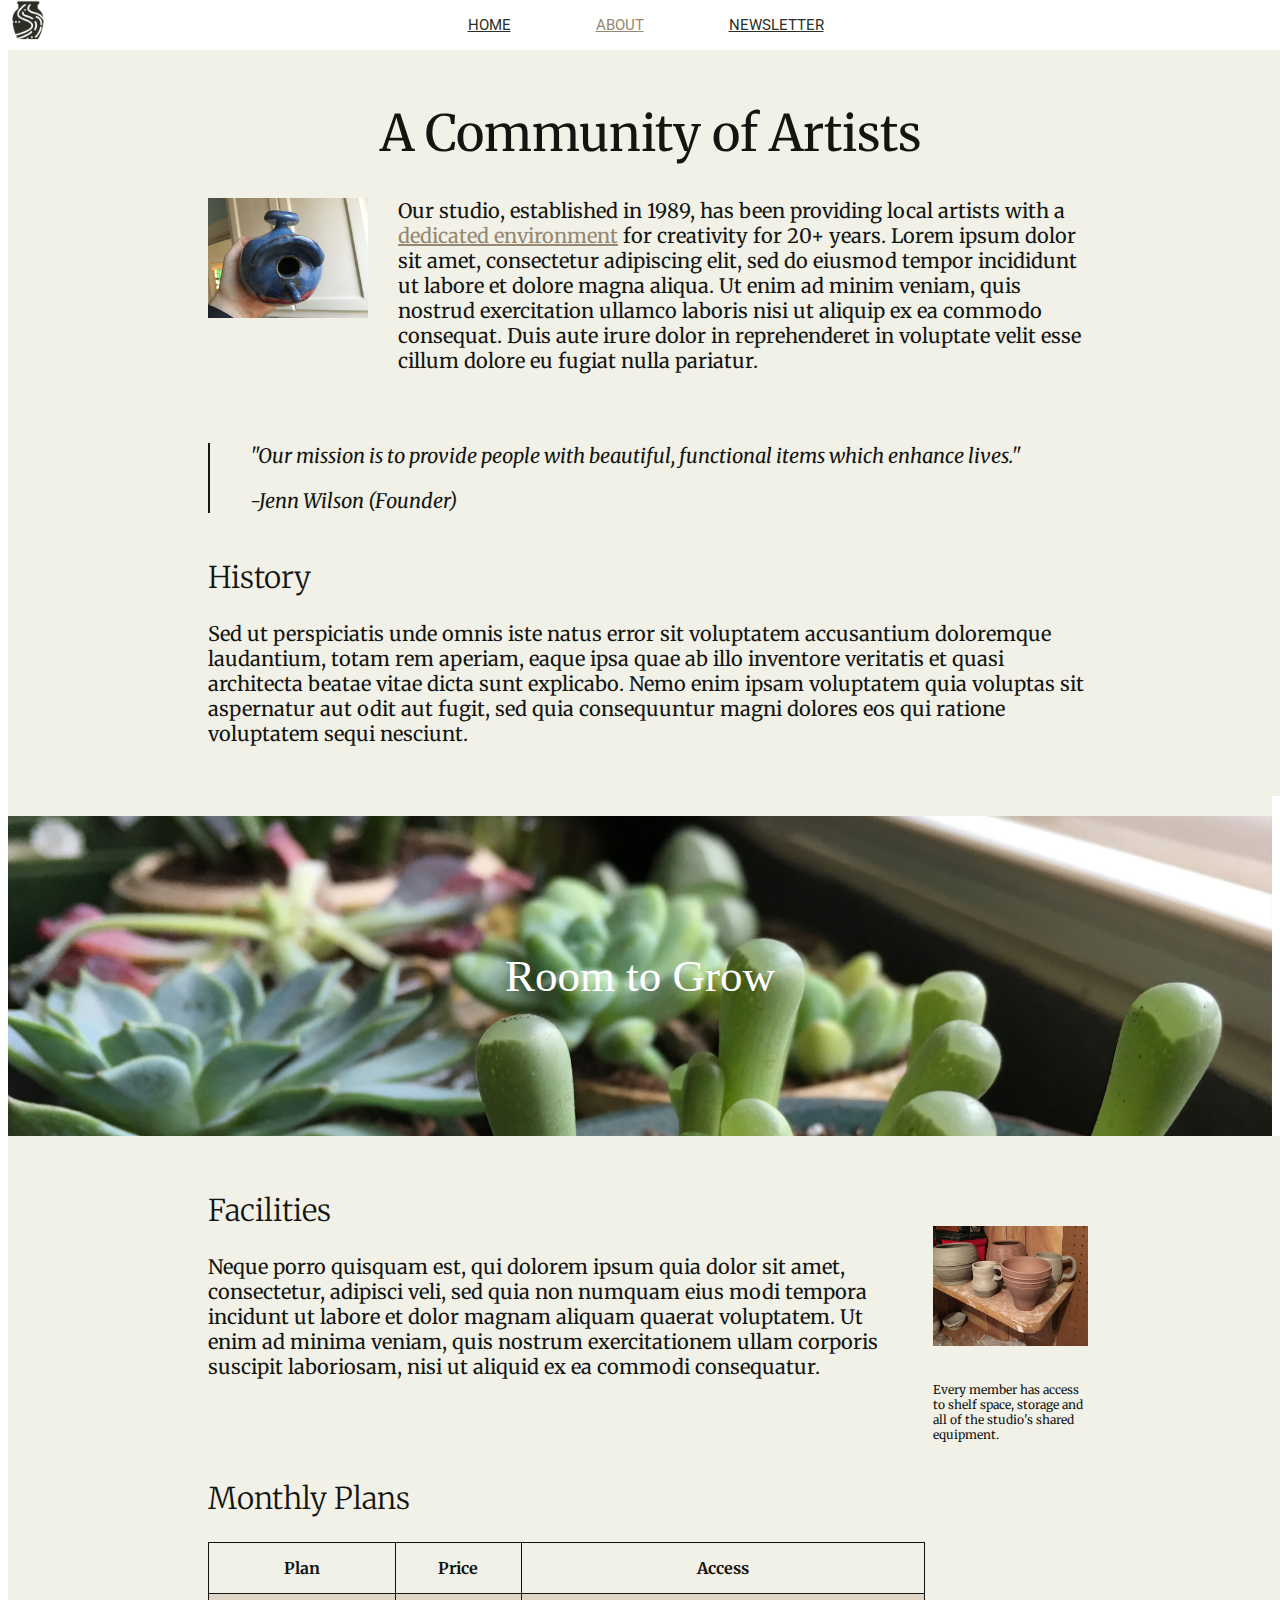
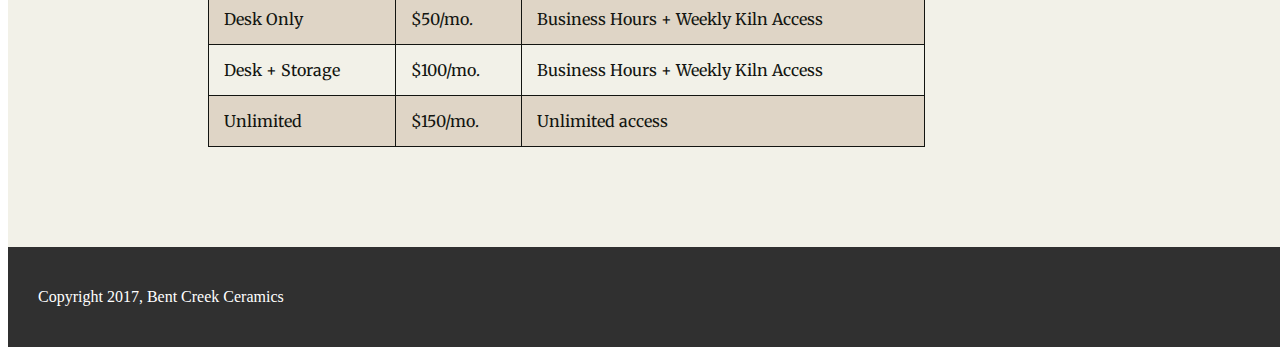
==== commit 7d2a0324: "done, missing bonus features" ====
--- a/about.html
+++ b/about.html
@@ -12,7 +12,7 @@
     <nav class="nav">
       <ul class="navul">
         <li class="navli"><a href="./index.html">HOME</a></li>
-        <li class="navli"><a href="./about.html">ABOUT</a></li>
+        <li class="navli"><a href="./about.html" class="active">ABOUT</a></li>
         <li class="navli"><a href="./newsletter.html">NEWSLETTER</a></li>
       </ul>
     </nav>
@@ -38,11 +38,11 @@
       </section>
     </section>
 
-    <!-- <section class="midImageParent"> -->
+    <section class="midImageParent">
       <section class="midimage">
         <h1>Room to Grow</h1>
       </section>
-    <!-- </section> -->
+    </section>
 
     <section class="body2">
       <section class="ArticleAside">
--- a/style.css
+++ b/style.css
@@ -1,8 +1,4 @@
 /*TODO:
-navbar 2 item
-#home 2 items
-#about 8 items
-#newsletter 3 items
 *BONUS implementation
 */
 
@@ -38,7 +34,6 @@
 }
 .navli a:link {
   padding-right: 85px;
-  /*padding-left: 30px;*/
 	font-family: 'Roboto', serif;
 	font-size: 15px;
 	color: #2B2F26;
@@ -48,18 +43,10 @@
 	font-size: 15px;
 	color: #CD5D67;
 }
-.navli a:active {
-	font-family: 'Roboto', serif;
-	font-size: 15px;
-	color: #968772;
-}
-
-/*TODO:
--Still need to make "active" navbar highlight color: #968772; because it won't highlight correctly
--On #about and #newsletter the navbar slides left/right to stay center on the width of the page instead of being locked.*/
 
 
 /*-------------------Start of #home section-------------------*/
+
 
 #home main {
   width: 100%;
@@ -68,21 +55,22 @@
   color: #131511;
   font-family: 'Merriweather', serif;
 }
+#home .active {
+  color: #968772;
+}
 #home .title {
   text-align: center;
+  padding-top: 15px;
 }
 #home .title h1 {
   font-size: 50px;
   font-weight: 400;
-  /*padding-bottom: -60px;*/
 }
 #home .title h3 {
   font-size: 30px;
   font-weight: 200;
-  /*padding-bottom: 60px;*/
-}
-
-/*TODO: padding/spacing between the titles and other elements is off*/
+}
+
 
 #home p {
   color: #FFFFFF;
@@ -93,9 +81,6 @@
 }
 
 #home .products {
-  /*margin: 10px 10px 10px 10px;
-  width: 95%;
-  height: 60%;*/
   display: flex;
   flex-flow: row wrap;
   justify-content: center;
@@ -105,9 +90,6 @@
   /*justify-content: center;*/
 }
 
-/*TODO: images zoom when expanding and shrinking the page - need to make them uniform. Is this done by "containing" image?
-*/
-
 #home .product1 {
   background-image: url("./images/product-1.jpg");
   background-repeat: no-repeat;
@@ -115,16 +97,12 @@
   background-position: center;
   display: flex;
   flex-basis: 60%;
-  /*min-width: 60%;*/
   flex-grow: 3;
   flex-shrink: 3;
   height: 360px;
   margin-right: 15px;
   margin-top: 15px;
   align-items: flex-end;
-  /*margin-right: 5px;*/
-  /*height: 370px;
-  width: 730px;*/
 }
 #home .product2 {
   background-image: url("./images/product-2.jpg");
@@ -139,7 +117,6 @@
   margin-right: 15px;
   margin-top: 15px;
   align-items: flex-end;
-  /*margin-right: 5px;*/
 }
 #home .product3 {
   background-image: url("./images/product-3.jpg");
@@ -152,9 +129,7 @@
   flex-shrink: 1;
   height: 360px;
   margin-top: 15px;
-  margin-right: 15px;
-  align-items: flex-end;
-  /*margin-right: 5px;*/
+  align-items: flex-end;
 }
 #home .product4 {
   background-image: url("./images/product-4.jpg");
@@ -170,7 +145,6 @@
   margin-top: 15px;
   margin-bottom: 15px;
   align-items: flex-end;
-  /*margin-right: 5px;*/
 }
 #home .product5 {
   background-image: url("./images/product-5.jpg");
@@ -186,7 +160,6 @@
   margin-top: 15px;
   margin-bottom: 15px;
   align-items: flex-end;
-  /*margin-right: 5px;*/
 }
 #home .product6 {
   background-image: url("./images/product-6.jpg");
@@ -202,7 +175,6 @@
   margin-top: 15px;
   margin-bottom: 15px;
   align-items: flex-end;
-  /*margin-right: 5px;*/
 }
 #home .product7 {
   background-image: url("./images/product-7.jpg");
@@ -215,10 +187,8 @@
   flex-grow: 1;
   flex-shrink: 1;
   margin-top: 15px;
-  margin-right: 15px;
   margin-bottom: 15px;
   align-items: flex-end;
-  /*margin-right: 5px;*/
 }
 
 #home footer {
@@ -231,16 +201,20 @@
   padding-left: 30px;
 }
 
+
+
 /*---------------------Start of #about section-----------------*/
 
+
+
+#about .active {
+  color: #968772;
+}
+
 #about main {
-  width: 100%;
-}
-
-/*TODO:
--paragraph spacing
--page width is off
--margin right and margin bottom have gaps that need fixing*/
+  background-color: #F2F1E8;
+  width: 100%;
+}
 
 
 #about .body1 {
@@ -261,6 +235,7 @@
 }
 #about .p1 {
   padding-bottom: 30px;
+  font-size: 20px;
 }
 #about .p1 img {
   height: 120px;
@@ -276,38 +251,33 @@
   color: #967343;
 }
 
-/*TODO: link goes to Facilities, but there is not padding so the title is cut off*/
-
 #about .p2 {
   font-style: italic;
   text-align: left;
   border-left: solid 2px;
   font-size: 20px;
   margin: 0 auto;
+  margin-bottom: 45px;
 }
 #about .p3 h2 {
   font-size: 30px;
   font-weight: 200;
 }
-/*#about .midImageParent {
-  width: 100%;
-}*/
+#about .p3 p {
+  padding-bottom: 50px;
+  font-size: 20px;
+}
+
 #about .midimage {
   background-image: url(./images/background-3.jpg);
   background-repeat: no-repeat;
   background-size: cover;
   width: 100%;
-  height: 310px;
+  height: 320px;
   display: flex;
   justify-content: center;
   align-items: center;
 }
-
-/*TODO:
--midimage is nested under the BODY parent and will be limited in widith
--Need to group top 1/3 in a <div>
--Image in its own <div>
--Need to group bottom 1/3 in a <div>*/
 
 #about .midimage h1 {
   color: #FFFFFF;
@@ -319,15 +289,16 @@
   font-family: 'Merriweather', serif;
   color: #131511;
   background: #F2F1E8;
-  padding-top: 60px;
   padding-left: 200px;
   padding-right: 200px;
+  padding-bottom: 50px;
 }
 #about .ArticleAside {
   display: flex;
 }
 #about .p4 {
   padding-right: 35px;
+  width: 78%;
 }
 #about .p4 h2{
   padding-top: 30px;
@@ -335,7 +306,7 @@
   font-weight: 200;
 }
 #about .p4 p {
-  font-size: 15px;
+  font-size: 20px;
 }
 #about .aside img {
   padding-top: 90px;
@@ -344,36 +315,38 @@
 }
 #about .aside p {
   padding-top: 20px;
-  font-size: 10px;
-}
-
-/*TODO: caption spacing is off with image*/
-
+  font-size: 12px;
+  width: 155px;
+}
+
+#about .body2 h2 {
+  font-size: 30px;
+  font-weight: 200;
+}
 #about table {
   border-collapse: collapse;
   margin-bottom: 50px;
-}
-
-/*TODO: table width/positioning should be aligned with paragraph above*/
+  width: 81%;
+}
 
 #about .lead {
   border: solid .5px;
   padding: 15px;
   margin: 0px;
-  font-size: 80%;
+  font-size: 16px;
   border-color: #131511;
 }
 #about .follow {
   border: solid .5px;
   border-color: #131511;
   padding: 15px;
+  font-size: 16px;
 }
 #about .color {
   background-color: #DFD5C6;
 }
 #about footer {
   height: 100px;
-  /*margin: 0;*/
   width: 100%;
   color: #FFFFFF;
   background-color: #303030;
@@ -383,13 +356,17 @@
   padding-left: 30px;
 }
 
-/*TODO: footer is not stretching width of entire page*/
+
 
 /*-------------------Start of #newsletter section-------------*/
+
+#newsletter .active {
+  color: #968772;
+}
 
 #newsletter {
   background-image: url("./images/background-2.jpg");
-  height: 540px;
+  height: 600px;
   width: 100%;
   background-repeat: no-repeat;
   background-size: cover;
@@ -403,18 +380,11 @@
   margin-bottom: 115px;
 }
 
-/*TODO:
--Fonts and font colors are off
--title headers are not right size
--background image does not cover entire background. Could be do to nesting inside of body
-*/
-
-
 #newsletter .textbox {
   background-color: #FFFFFF;
   /*height: 70%;
   width: 47%;*/
-  margin-top: 40px;
+  margin-top: 60px;
   margin-bottom: 115px;
   display: flex;
   flex-basis: 48%;
@@ -422,32 +392,26 @@
   align-items: center;
 }
 #newsletter .titles {
-  display: flex;
-  flex-flow: row wrap;
-  justify-content: center;
+  text-align: center;
+  margin: 0 auto;
 }
 #newsletter .titles h2 {
   font-size: 25px;
   font-weight: 200;
   padding-left: 60px;
   padding-right: 60px;
+  padding-top: 50px;
 }
 #newsletter .titles h4 {
-  font-size: 15px;
+  font-size: 20px;
   font-weight: 500;
   padding-left: 30px;
   padding-right: 30px;
 }
 #newsletter .entry {
-  padding: 30px;
-}
-/*#newsletter .entries {
-  display: flex;
-  flex-flow: row wrap;
-  font-family: 'Roboto', serif;
-  color: gray;
-  font-size: 18px;
-}*/
+  padding: 5px 30px 30px 30px;
+}
+
 #newsletter .name {
   border: solid 2px;
   border-top: none;
@@ -464,12 +428,10 @@
   color: gray;
   font-size: 18px;
 }
-/*#newsletter .name input:focus {
-  border-color: none;
-}*/
 #newsletter #name {
   border-style: none;
-  width: 500px;
+  outline-color: none;
+  width: 550px;
 }
 #newsletter .email {
   border: solid 2px;
@@ -488,12 +450,10 @@
 }
 #newsletter #email {
   border-style: none;
-  width: 500px;
+  outline-color: none;
+  width: 550px;
 }
 #newsletter .submit {
-  /*padding-left: 240px;
-  padding-right: 240px;
-  /*padding-bottom: 20px;*/
   padding-top: 20px;
   display: flex;
   justify-content: center;
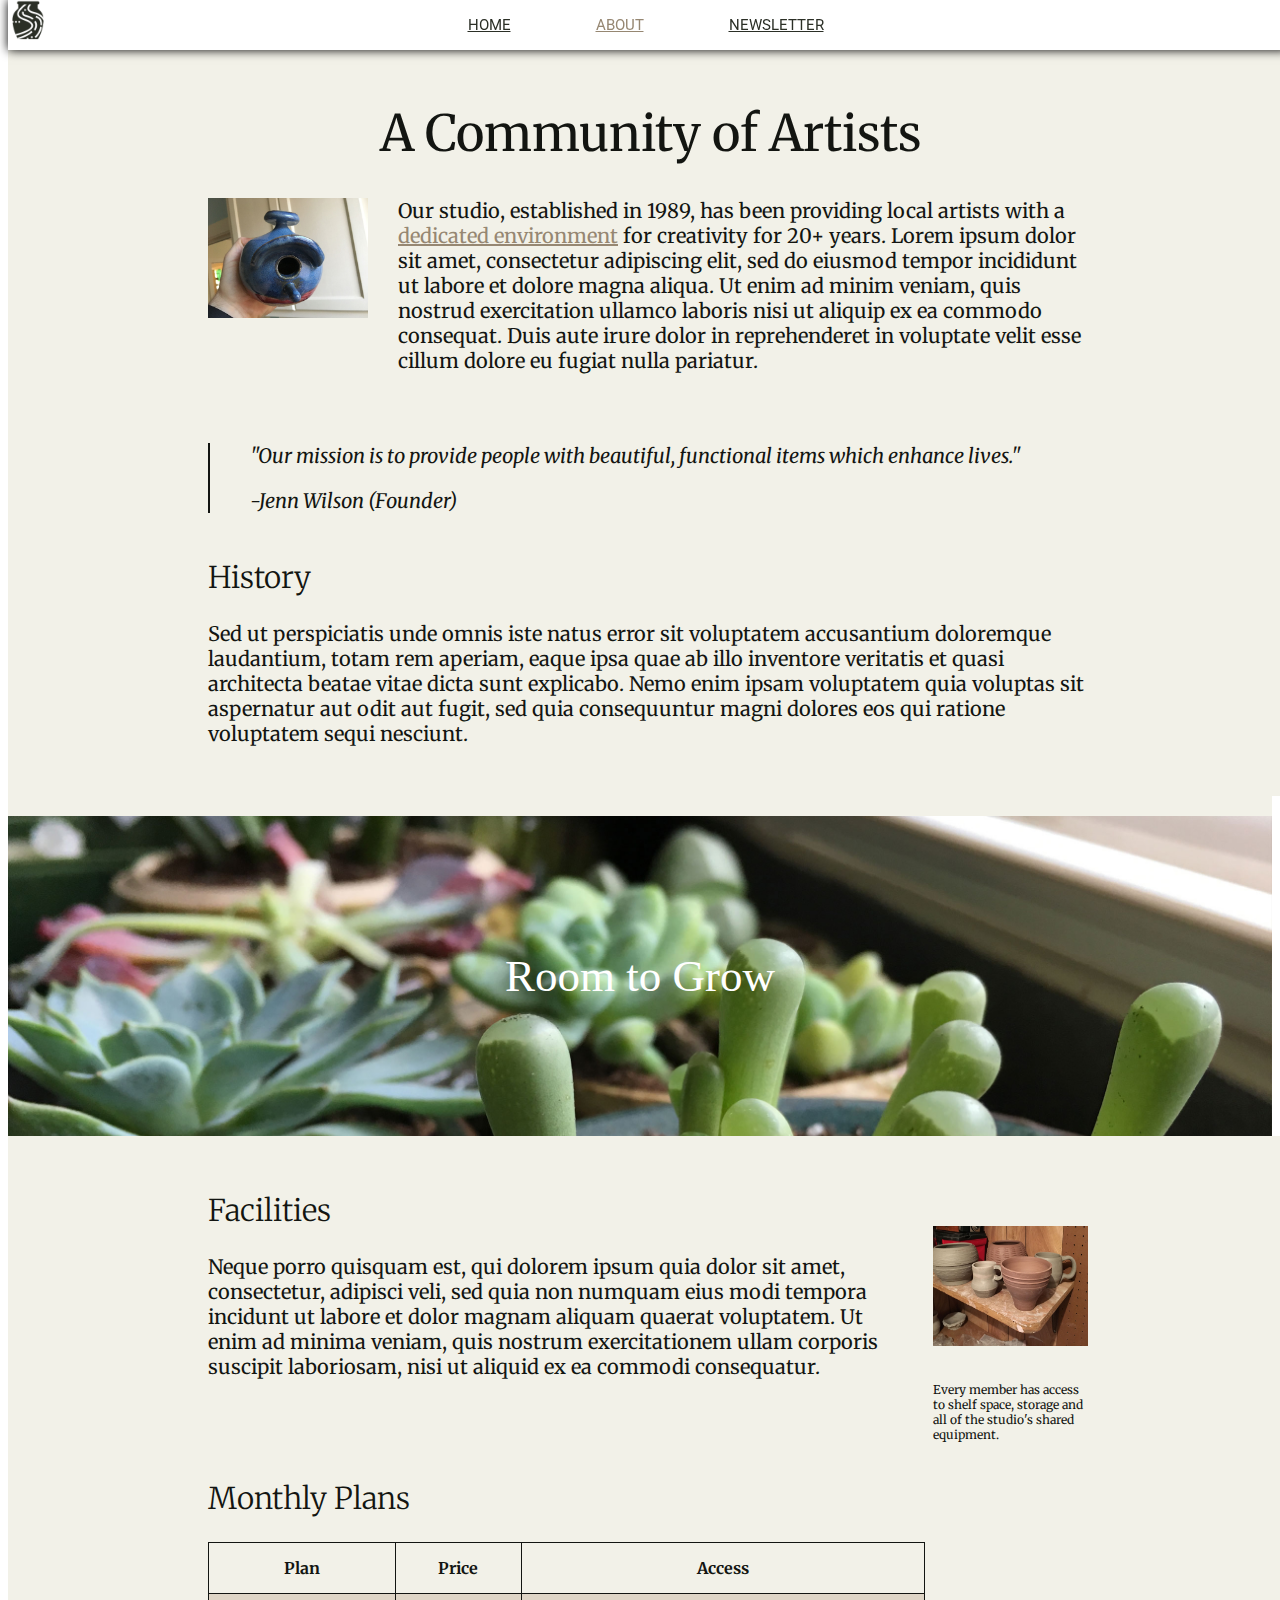
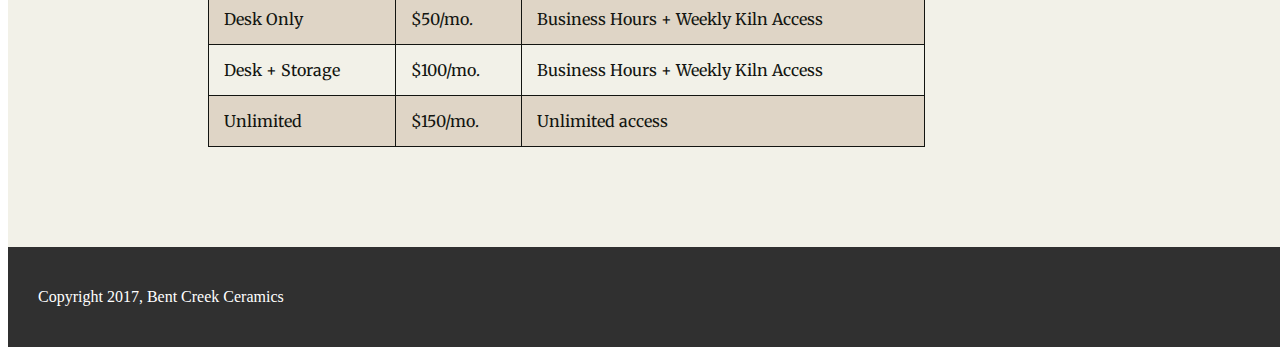
==== commit 20a2bfa1: "finished" ====
--- a/about.html
+++ b/about.html
@@ -4,6 +4,7 @@
   <meta charset="utf-8" />
   <link rel="stylesheet" type="text/css" href="style.css" />
   <link href="https://fonts.googleapis.com/css?family=Merriweather:300,300i,400,400i,700|Roboto:300,300i,400,400i" rel="stylesheet">
+<link rel="icon" type="image/png" href="./images/favicon.ico" sizes="16x16" />
   <title>Bent Creek Ceramics - About</title>
 </head>
 <body id="about">
--- a/style.css
+++ b/style.css
@@ -11,6 +11,7 @@
   position: fixed;
   top: 0;
   width: 100%;
+  box-shadow: 0px 0px 10px 0px;
 }
 #logo {
   background-image: url("./images/bent-creek-logo.png");
@@ -428,7 +429,7 @@
   color: gray;
   font-size: 18px;
 }
-#newsletter #name {
+#newsletter .nameinput {
   border-style: none;
   outline-color: none;
   width: 550px;
@@ -448,7 +449,7 @@
   color: gray;
   font-size: 18px;
 }
-#newsletter #email {
+#newsletter .emailinput {
   border-style: none;
   outline-color: none;
   width: 550px;
@@ -459,13 +460,13 @@
   justify-content: center;
   align-items: flex-end;
 }
-#newsletter #submit_button {
+#newsletter .submitinput {
   background-color: #968772;
   color: #F2F1E8;
   padding: 10px 15px 10px 15px;
   border: none;
 }
-#newsletter #submit_button:hover {
+#newsletter .submitinput:hover {
   background-color: #967343;
   color: #F2F1E8;
   padding: 10px 15px 10px 15px;
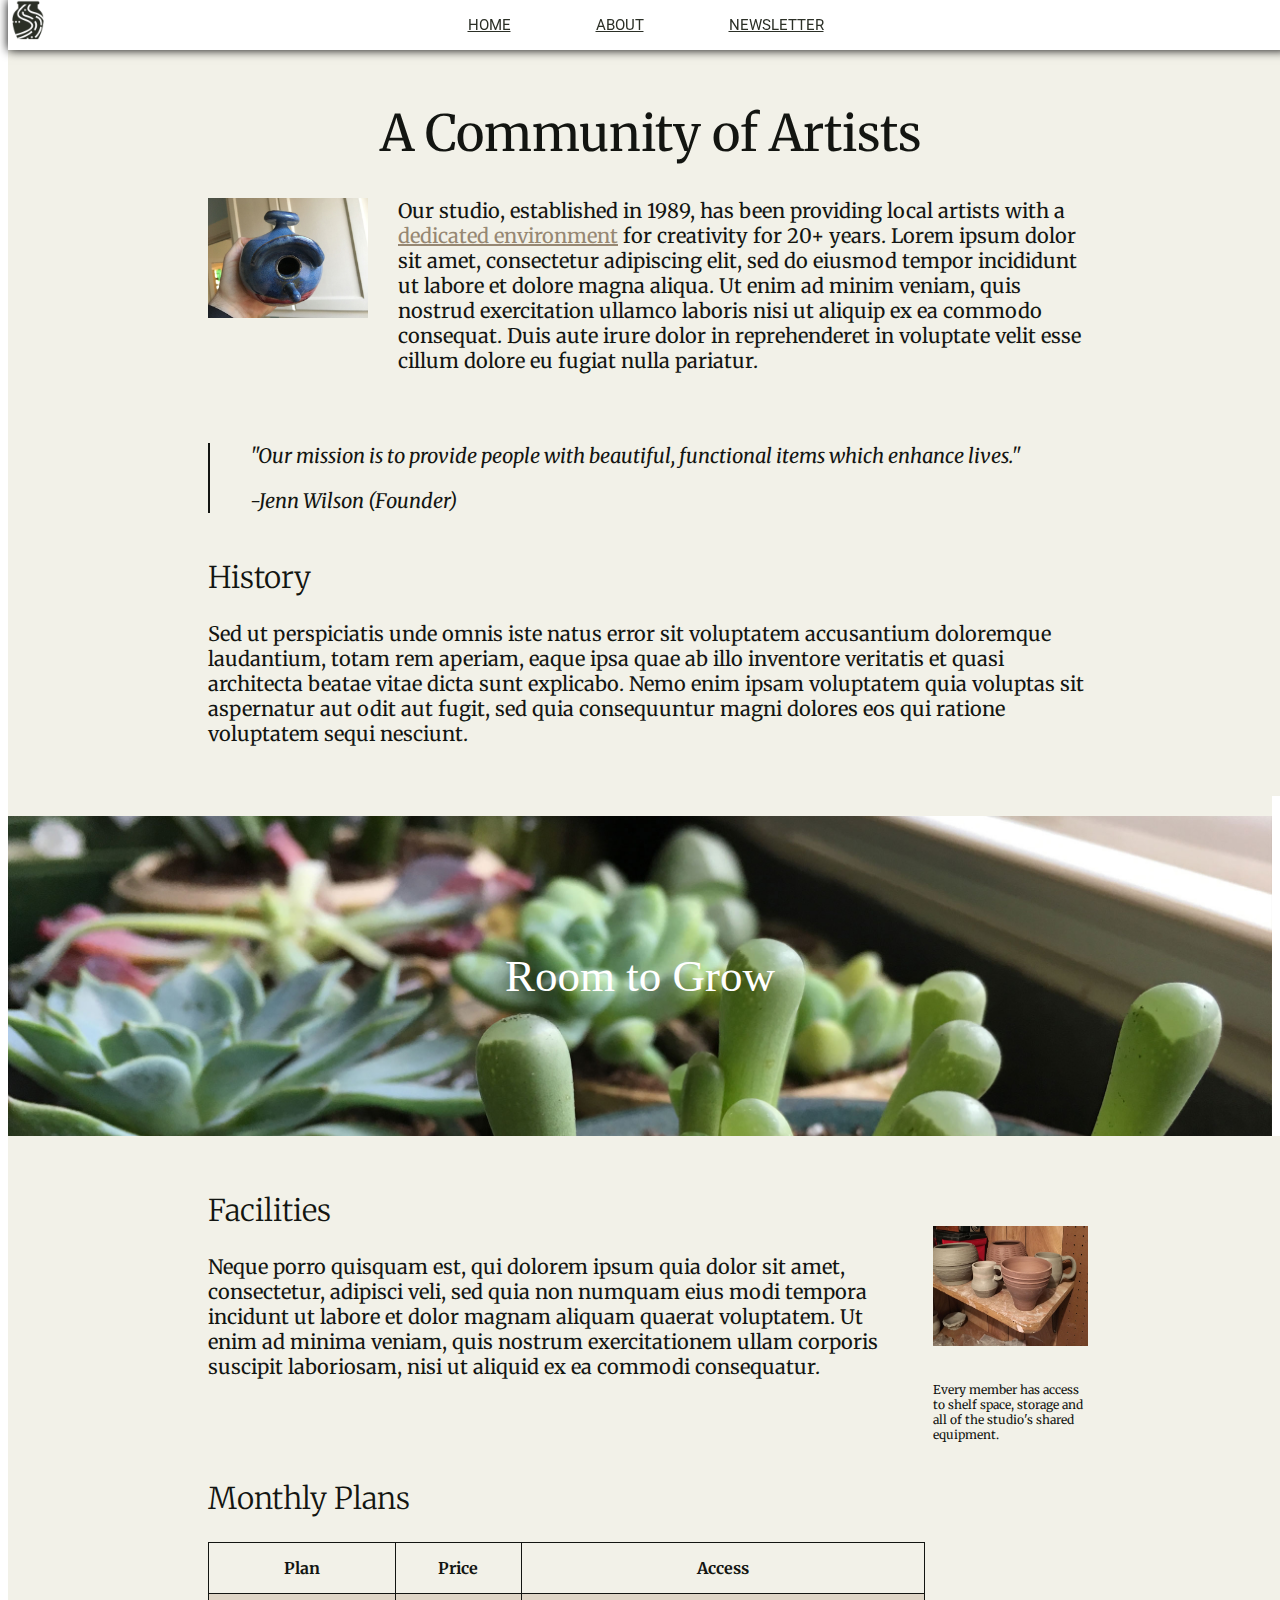
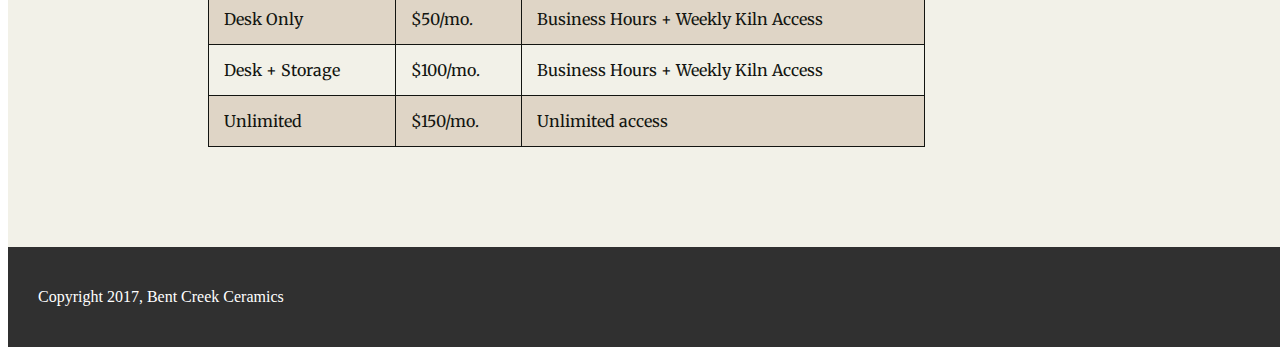
==== commit c5732935: "deleted images on accident and needed to re-upload" ====
--- a/about.html
+++ b/about.html
@@ -4,7 +4,6 @@
   <meta charset="utf-8" />
   <link rel="stylesheet" type="text/css" href="style.css" />
   <link href="https://fonts.googleapis.com/css?family=Merriweather:300,300i,400,400i,700|Roboto:300,300i,400,400i" rel="stylesheet">
-<link rel="icon" type="image/png" href="./images/favicon.ico" sizes="16x16" />
   <title>Bent Creek Ceramics - About</title>
 </head>
 <body id="about">
@@ -13,7 +12,7 @@
     <nav class="nav">
       <ul class="navul">
         <li class="navli"><a href="./index.html">HOME</a></li>
-        <li class="navli"><a href="./about.html" class="active">ABOUT</a></li>
+        <li class="navli" id="ABOUT"><a href="./about.html">ABOUT</a></li>
         <li class="navli"><a href="./newsletter.html">NEWSLETTER</a></li>
       </ul>
     </nav>
--- a/style.css
+++ b/style.css
@@ -270,7 +270,7 @@
 }
 
 #about .midimage {
-  background-image: url(./images/background-3.jpg);
+  background-image: url('./images/background-3.jpg');
   background-repeat: no-repeat;
   background-size: cover;
   width: 100%;
